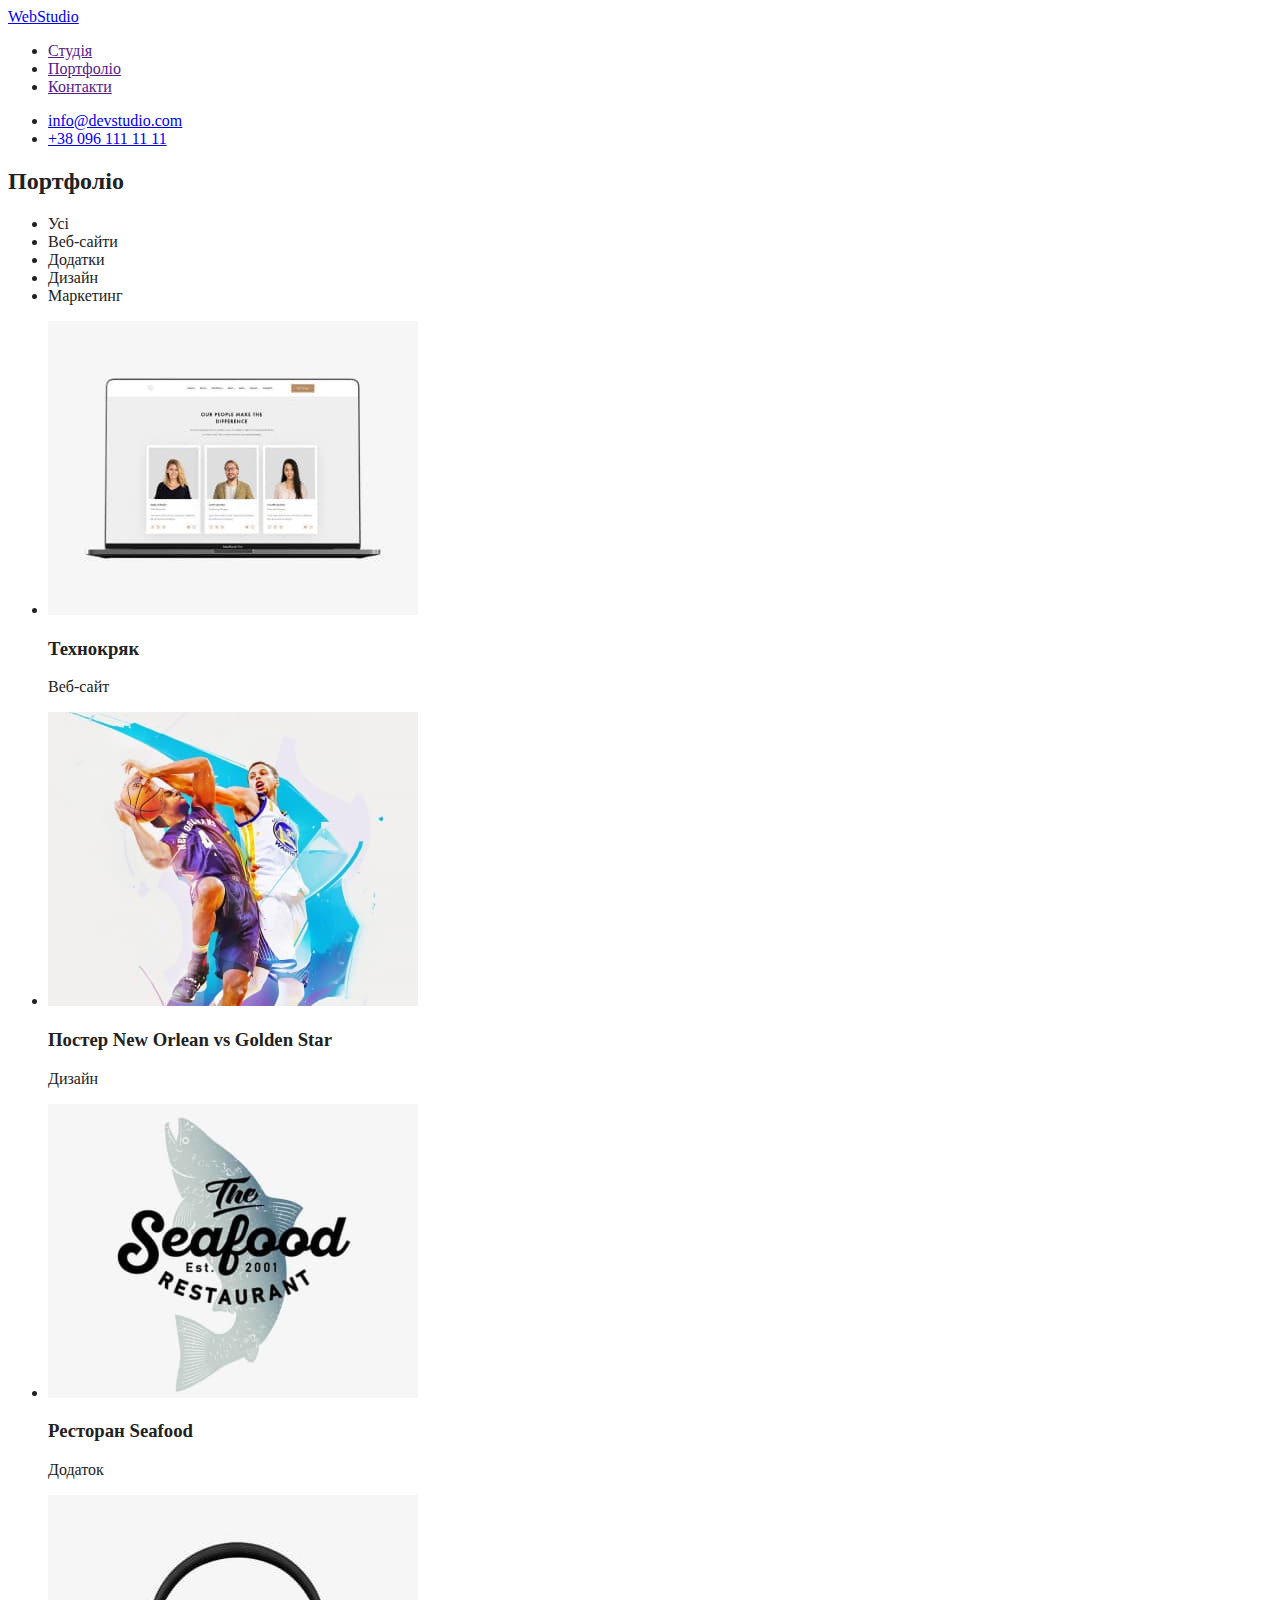
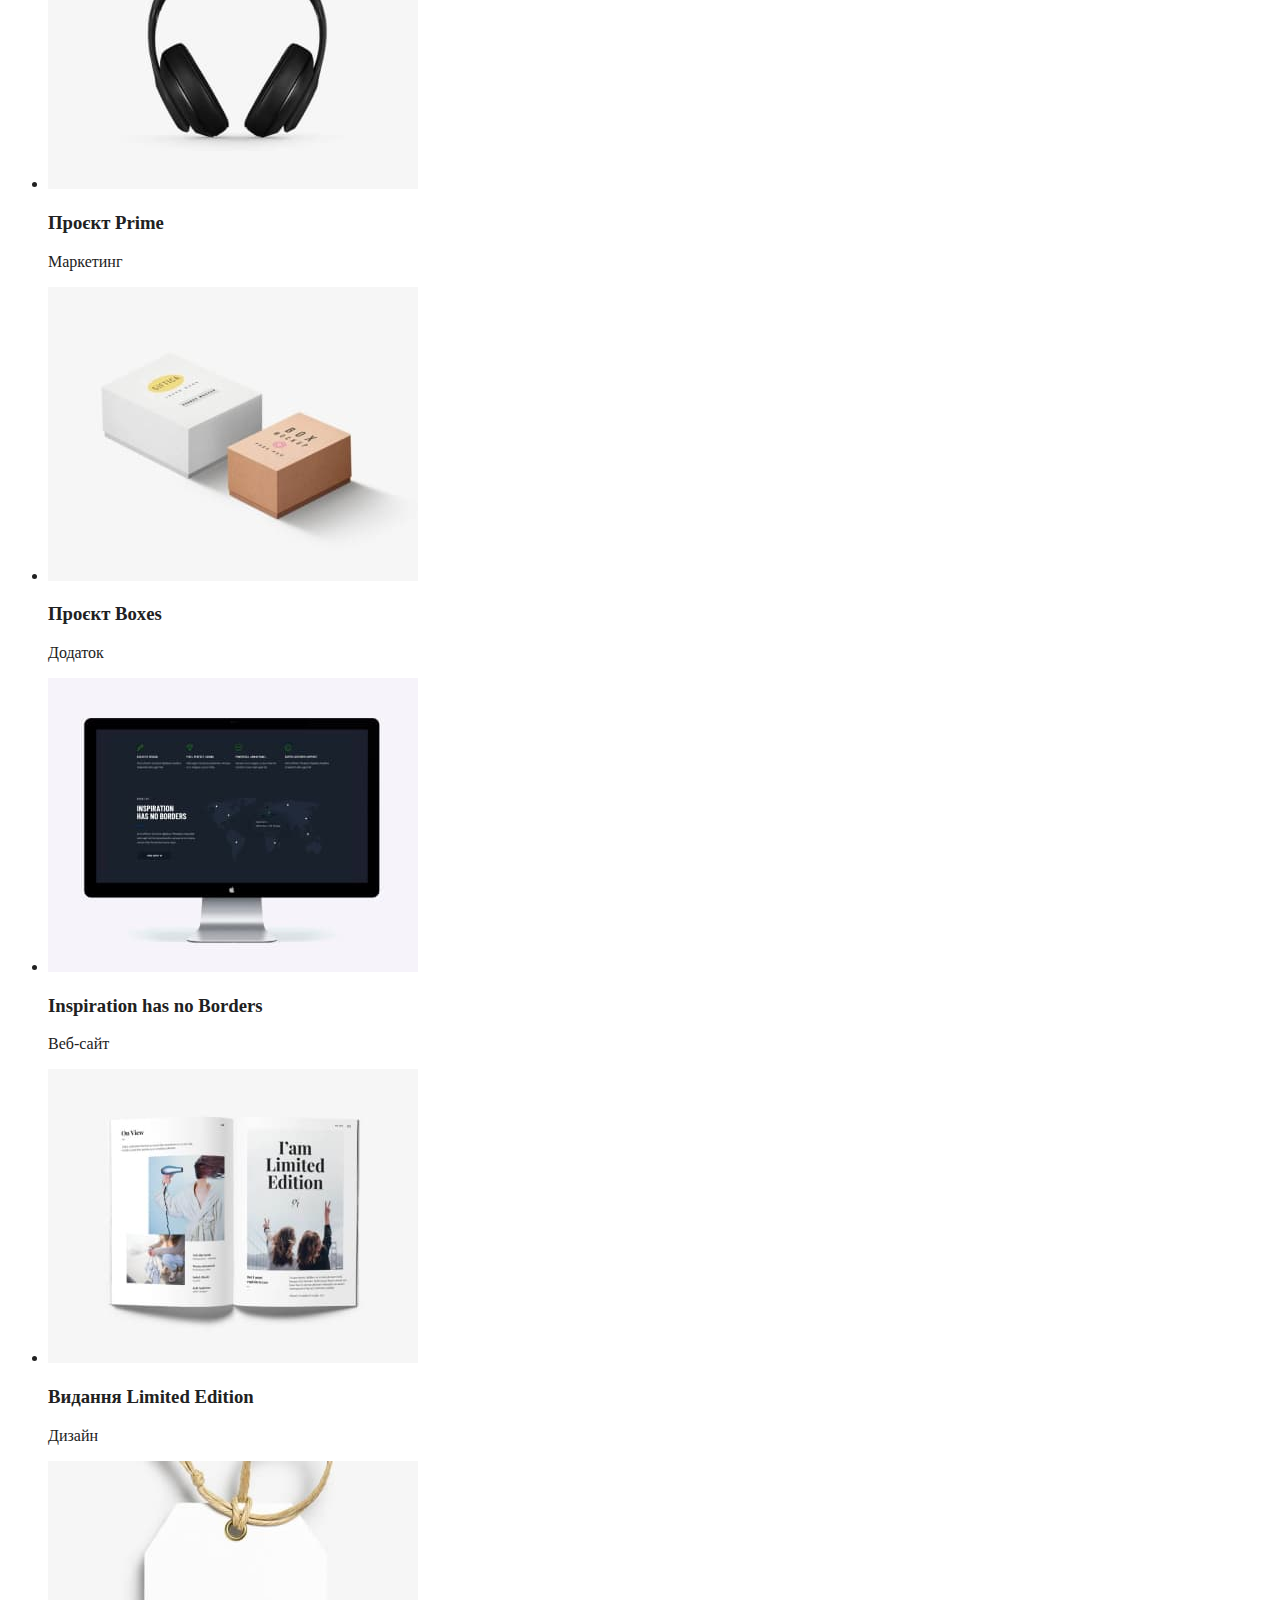
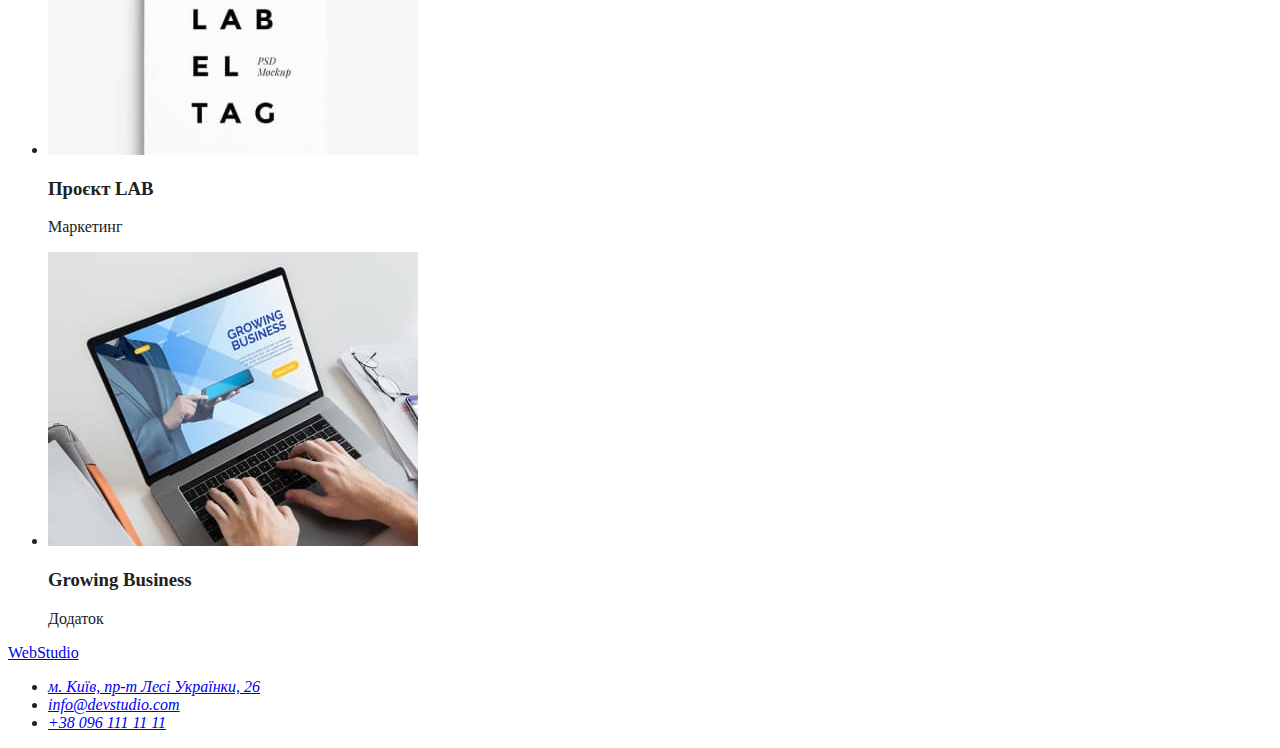
==== portfolio.html @ 835153c6 "page 2" ====
<!DOCTYPE html>
<html lang="uk">
  <head>
    <meta charset="UTF-8" />
    <meta http-equiv="X-UA-Compatible" content="IE=edge" />
    <meta name="viewport" content="width=device-width, initial-scale=1.0" />
    <meta
      name="description"
      content="Ви бачите цю сторінку, значить я добре здала перше ДЗ."
    />
    <title>Web Studio</title>
    <link rel="stylesheet" href="./css/styles.css">
  </head>
  <body class="page">
    <header class="header">
      <nav class="nav">
        <a class="logo" href="./index.html"> WebStudio </a>
        <ul class="list">
          <li class="list-item">
               <a class="link" href="">Студія</a>
          </li>
          <li class="list-item">
               <a class="link" href="">Портфоліо</a>
          </li>
          <li class="list-item">
               <a class="link" href="">Контакти</a>
          </li>
        </ul>
      </nav>

      <ul class="lisp">
        <li class="list-item"><a class="link" href="mailto:info@devstudio.com">info@devstudio.com</a></li>
        <li class="list-item"><a class="link" href="tel:+380961111111">+38 096 111 11 11</a></li>
      </ul>
    </header>

    <main>

      <!-- Портфоліо -->
      <section class="portfolio">

        <h2 class="title">Портфоліо</h2>

        <ul class="list">
          <li class="list-item">
            <butto class="btn" type="button">Усі</butto>
          </li>
          <li class="list-item">
            <butto class="btn" type="button">Веб-сайти</butto>
          </li>
          <li class="list-item">
            <butto class="btn" type="button">Додатки</butto>
          </li>
          <li class="list-item">
            <butto class="btn" type="button">Дизайн</butto>
          </li>
          <li class="list-item">
            <butto class="btn" type="button">Маркетинг</butto>
          </li>
        </ul>
        
        <ul class="list">
          <li class="list-item">
            <img class="img" src="./images/portfolio/tehnokriak.jpg" alt="Технокряк" width="370">
            <h3 class="subtitle">Технокряк</h3>
            <p class="text">Веб-сайт</p>
          </li>
          <li class="list-item">
            <img class="img" src="./images/portfolio/new-orlean.jpg" alt="Постер New Orlean vs Golden Star" width="370">
            <h3 class="subtitle">Постер New Orlean vs Golden Star</h3>
            <p class="text">Дизайн</p>
          </li>
          <li class="list-item">
            <img class="img" src="./images/portfolio/seafood.jpg" alt="Ресторан Seafood" width="370">
            <h3 class="subtitle">Ресторан Seafood</h3>
            <p class="text">Додаток</p>
          </li>
          <li class="list-item">
            <img class="img" src="./images/portfolio/prime.jpg" alt="Проєкт Prime" width="370">
            <h3 class="subtitle">Проєкт Prime</h3>
            <p class="text">Маркетинг</p>
          </li>
          <li class="list-item">
            <img class="img" src="./images/portfolio/boxes.jpg" alt="Проєкт Boxes" width="370">
            <h3 class="subtitle">Проєкт Boxes</h3>
            <p class="text">Додаток</p>
          </li>
          <li class="list-item">
            <img class="img" src="./images/portfolio/inspiration.jpg" alt="Inspiration has no Borders" width="370">
            <h3 class="subtitle">Inspiration has no Borders</h3>
            <p class="text">Веб-сайт</p>
          </li>
          <li class="list-item">
            <img class="img" src="./images/portfolio/limited-edition.jpg" alt="Видання Limited Edition" width="370">
            <h3 class="subtitle">Видання Limited Edition</h3>
            <p class="text">Дизайн</p>
          </li>
          <li class="list-item">
            <img class="img" src="./images/portfolio/lab.jpg" alt="Проєкт LAB" width="370">
            <h3 class="subtitle">Проєкт LAB</h3>
            <p class="text">Маркетинг</p>
          </li>
          <li class="list-item">
            <img class="img" src="./images/portfolio/growing-business.jpg" alt="Growing Business" width="370">
            <h3 class="subtitle">Growing Business</h3>
            <p class="text">Додаток</p>
          </li>
        </ul>
      </section>     
    </main>

    <footer>
      <a href="./index.html"> WebStudio </a>

      <address>
        <ul class="list">
          <li class="lis-item">
            <a href="https://goo.gl/maps/rnJjQzde75K3HHCh7" target="_blanc" rel="noreferrer noopener" >м. Київ, пр-т Лесі Українки, 26</a>
          </li>
          <li class="lis-item">
            <a href="mailto:info@devstudio.com">info@devstudio.com</a>
          </li>
          <li class="lis-item">
            <a href="tel:+380961111111">+38 096 111 11 11</a>
          </li>
        </ul>
      </address>
    </footer>
  </body>
</html>
---- css/styles.css ----
body {
     background-color: #FFFFFF;
     color: #212121;
}

/* колір основниго тексту -color: #212121*/
/* колір вторинного тексту - color: #757575; */
/* текст hero - color: #FFFFFF; */
/* маркери - color: #2196F3; */
/* основний колір сторінки -  background: #FFFFFF*/
/* другий колір сторінки - background: #2F303A;*/
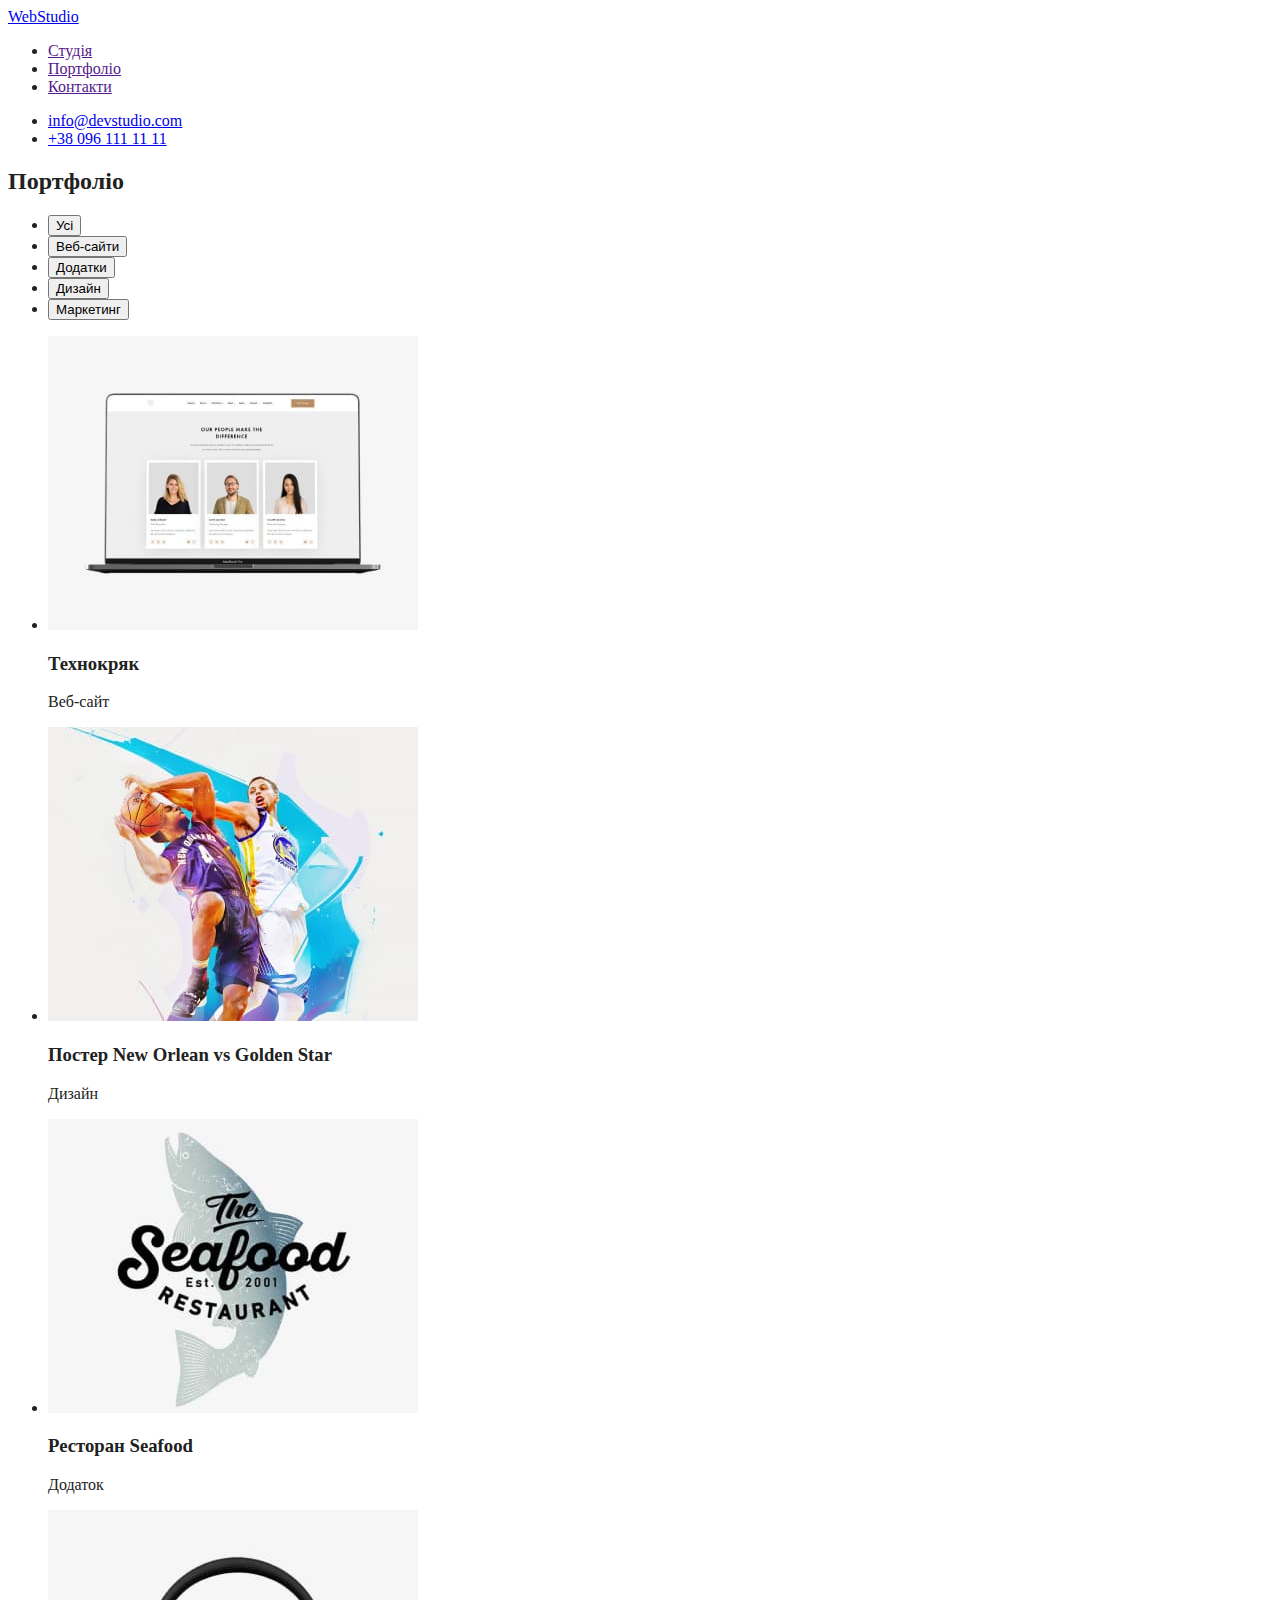
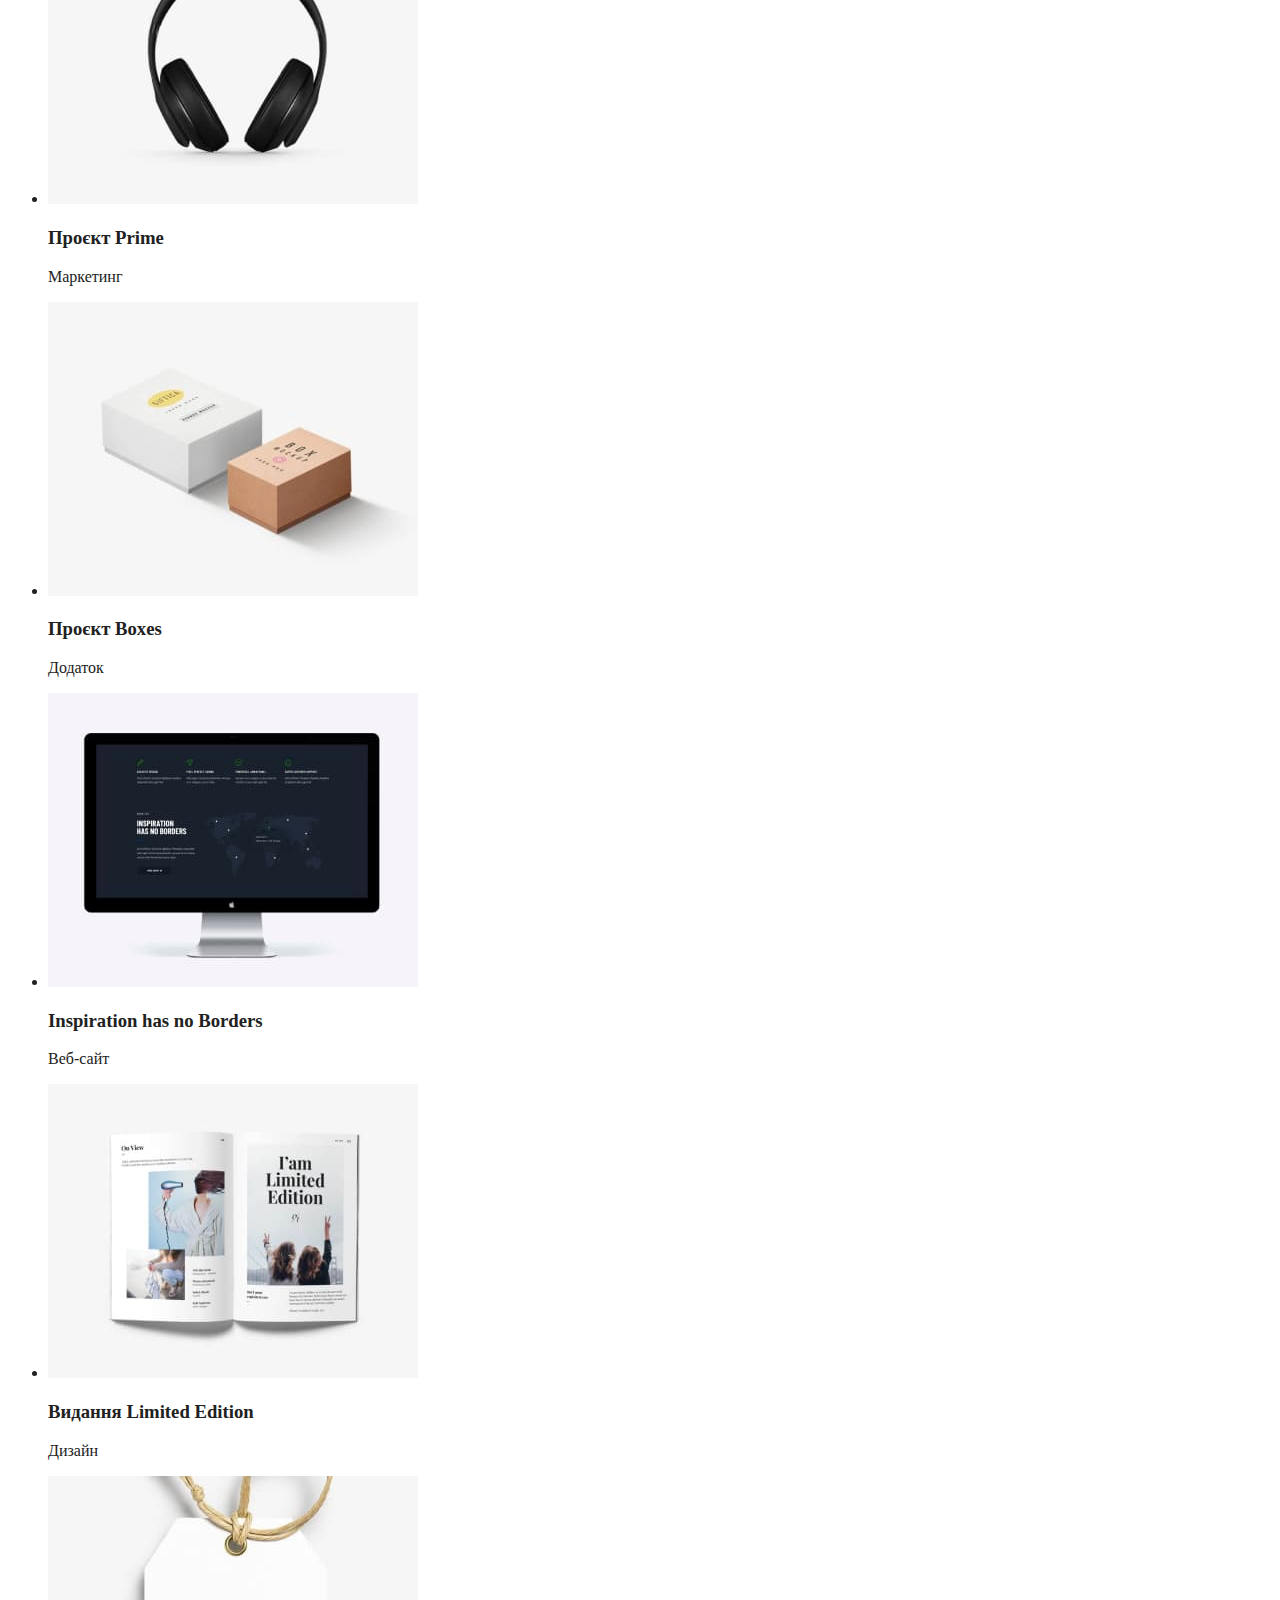
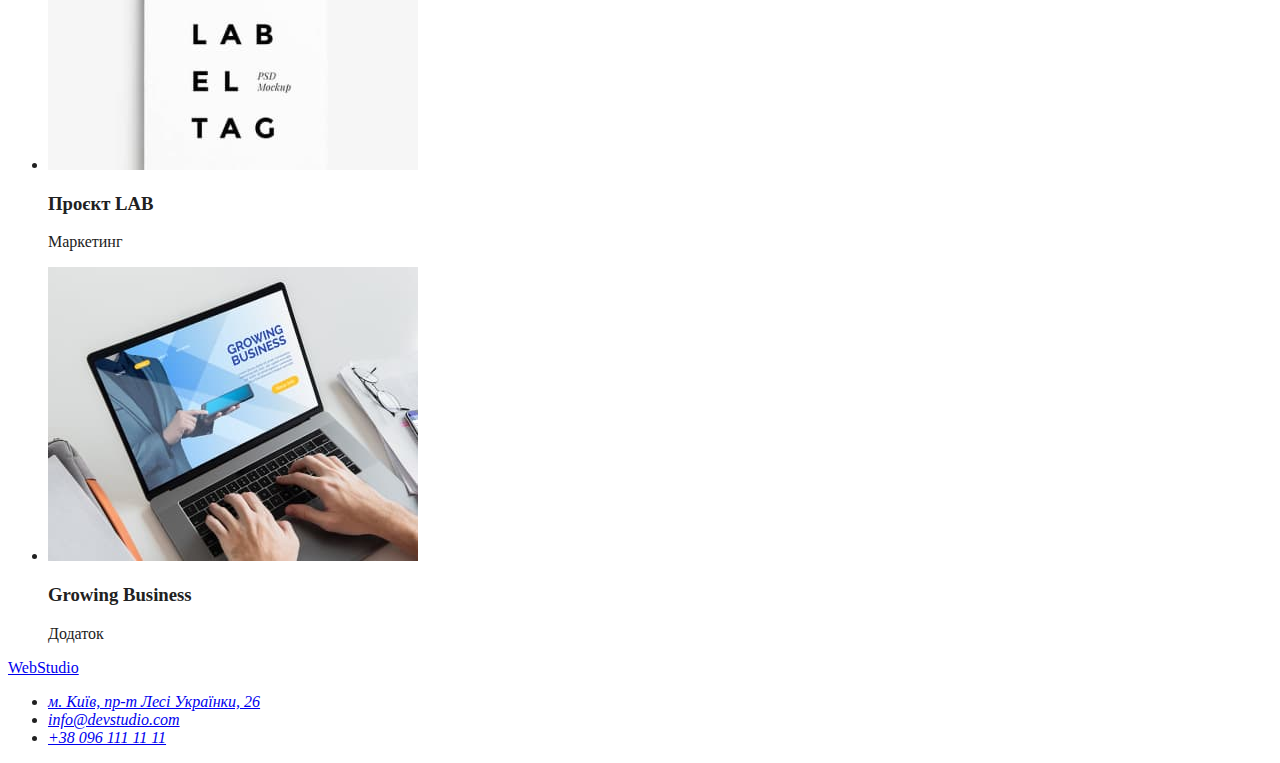
==== commit e6175e7d: "page 2" ====
--- a/portfolio.html
+++ b/portfolio.html
@@ -43,22 +43,22 @@
 
         <ul class="list">
           <li class="list-item">
-            <butto class="btn" type="button">Усі</butto>
+            <button class="btn" type="button">Усі</button>
           </li>
           <li class="list-item">
-            <butto class="btn" type="button">Веб-сайти</butto>
+            <button class="btn" type="button">Веб-сайти</button>
           </li>
           <li class="list-item">
-            <butto class="btn" type="button">Додатки</butto>
+            <button class="btn" type="button">Додатки</button>
           </li>
           <li class="list-item">
-            <butto class="btn" type="button">Дизайн</butto>
+            <button class="btn" type="button">Дизайн</button>
           </li>
           <li class="list-item">
-            <butto class="btn" type="button">Маркетинг</butto>
+            <button class="btn" type="button">Маркетинг</button>
           </li>
         </ul>
-        
+
         <ul class="list">
           <li class="list-item">
             <img class="img" src="./images/portfolio/tehnokriak.jpg" alt="Технокряк" width="370">
@@ -115,7 +115,7 @@
       <address>
         <ul class="list">
           <li class="lis-item">
-            <a href="https://goo.gl/maps/rnJjQzde75K3HHCh7" target="_blanc" rel="noreferrer noopener" >м. Київ, пр-т Лесі Українки, 26</a>
+            <a href="https://goo.gl/maps/rnJjQzde75K3HHCh7" target="blanc" rel="noreferrer noopener" >м. Київ, пр-т Лесі Українки, 26</a>
           </li>
           <li class="lis-item">
             <a href="mailto:info@devstudio.com">info@devstudio.com</a>
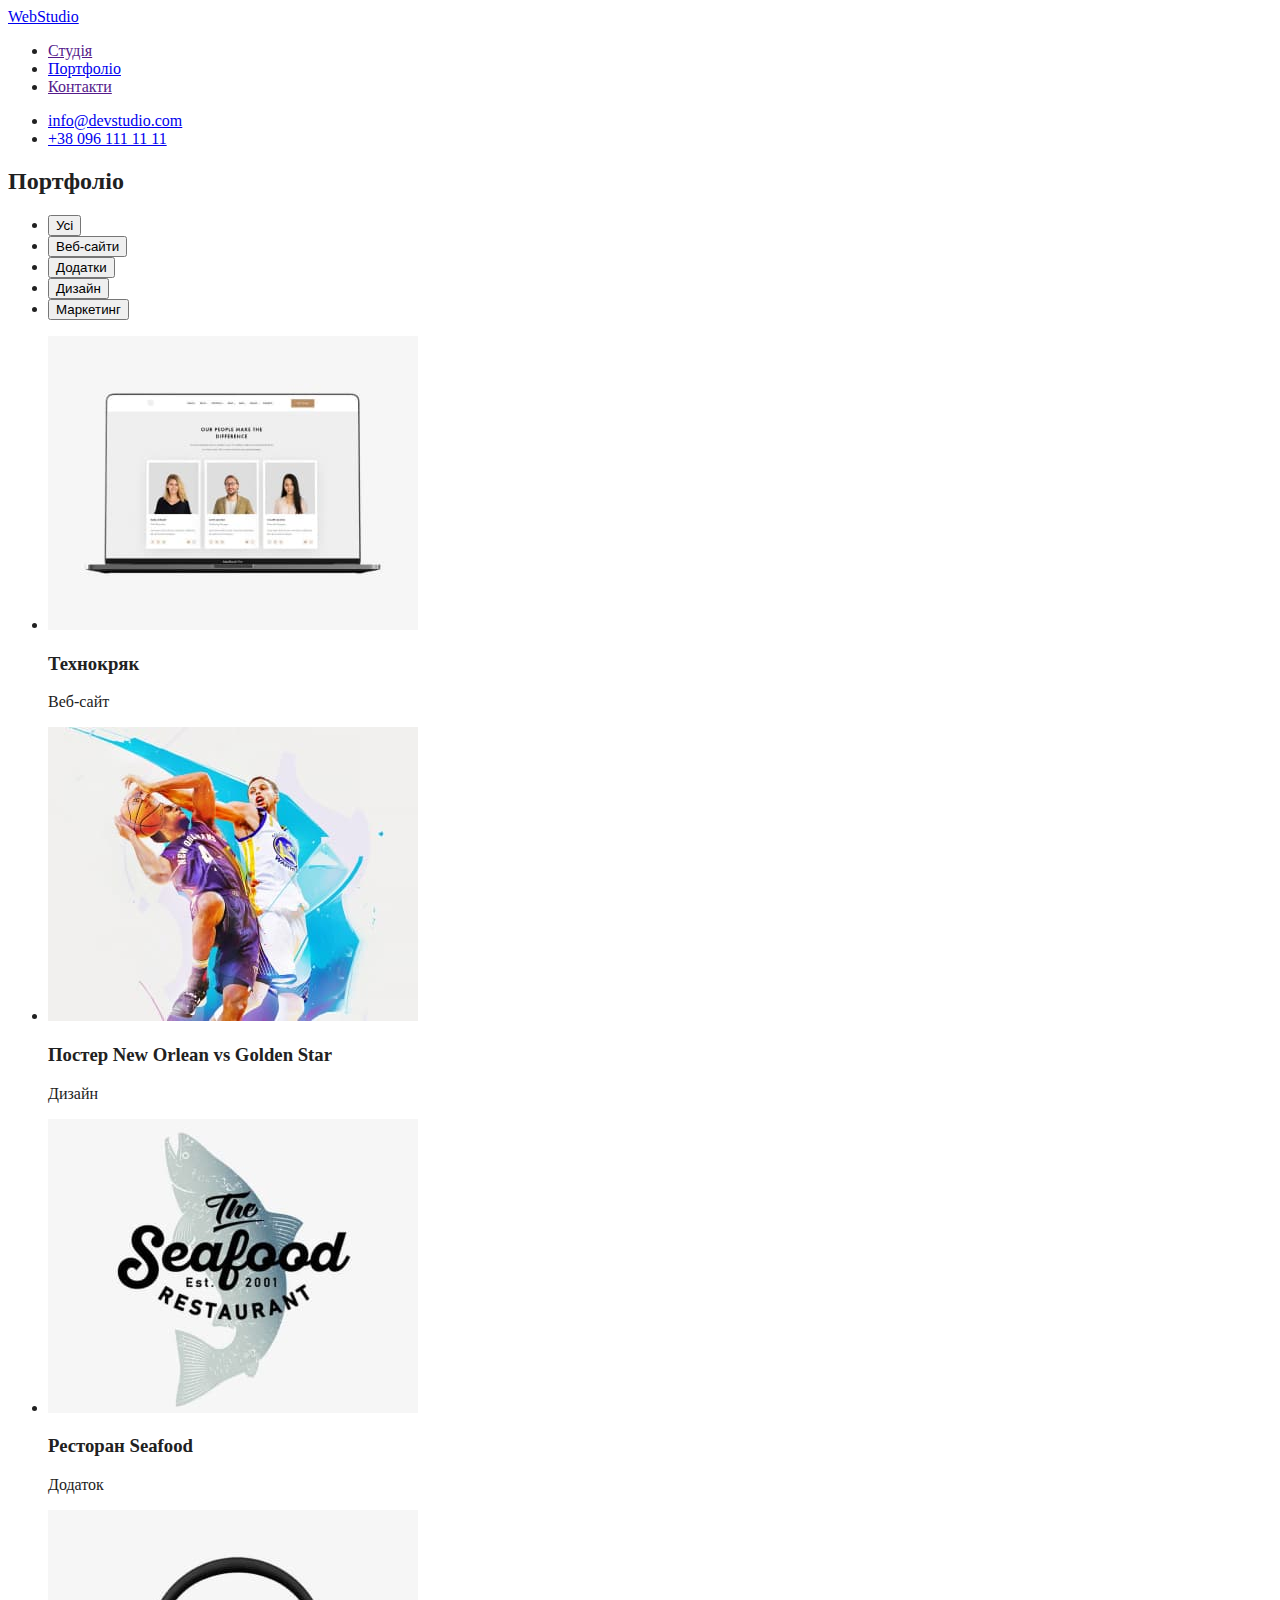
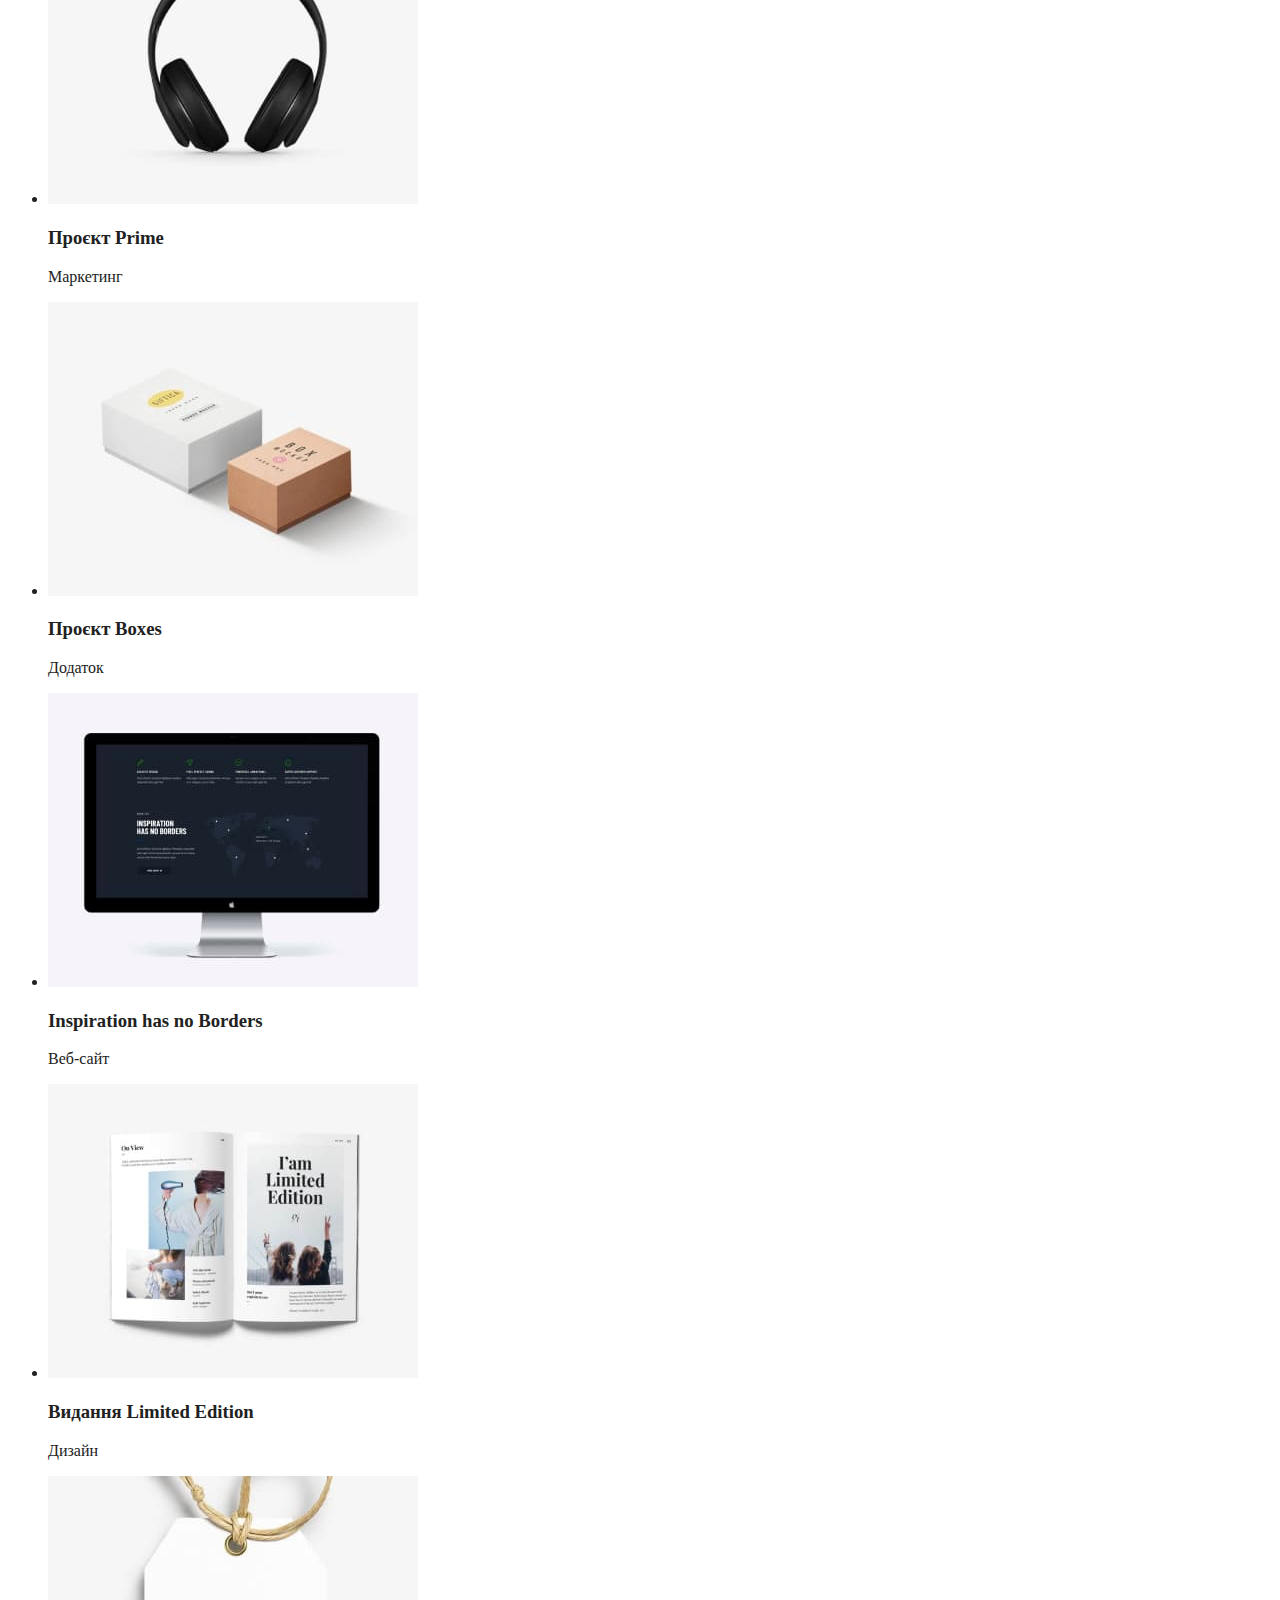
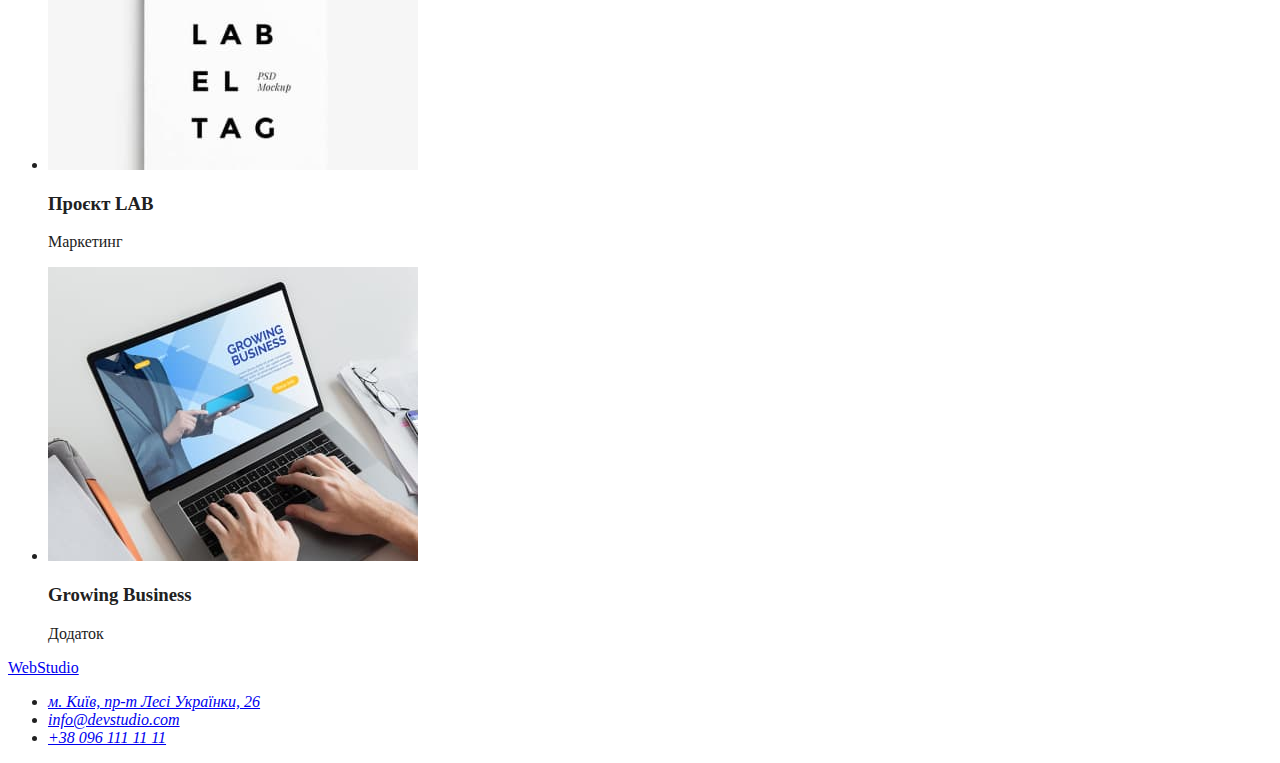
==== commit 4a5bf117: "link" ====
--- a/portfolio.html
+++ b/portfolio.html
@@ -20,7 +20,7 @@
                <a class="link" href="">Студія</a>
           </li>
           <li class="list-item">
-               <a class="link" href="">Портфоліо</a>
+               <a class="link" href="./portfolio.html">Портфоліо</a>
           </li>
           <li class="list-item">
                <a class="link" href="">Контакти</a>
@@ -37,7 +37,7 @@
     <main>
 
       <!-- Портфоліо -->
-      <section class="portfolio">
+      <section class="section">
 
         <h2 class="title">Портфоліо</h2>
 
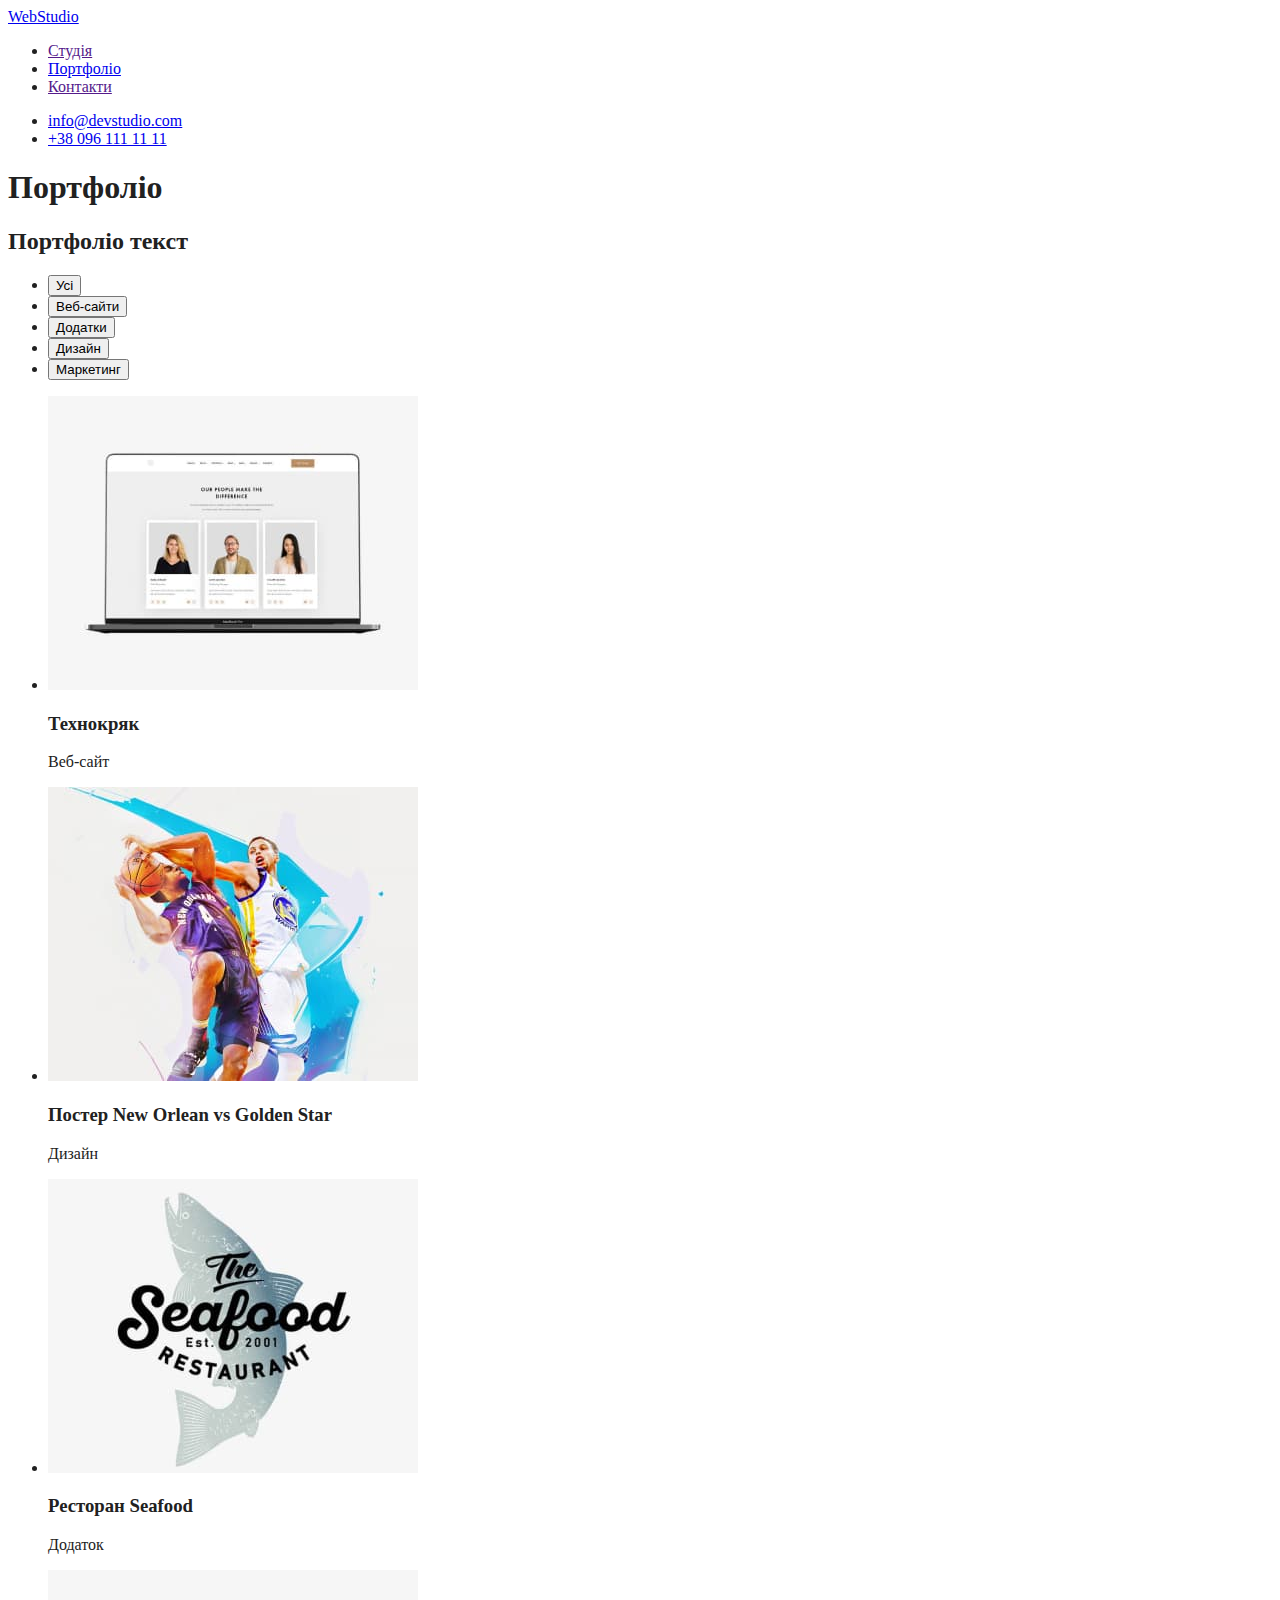
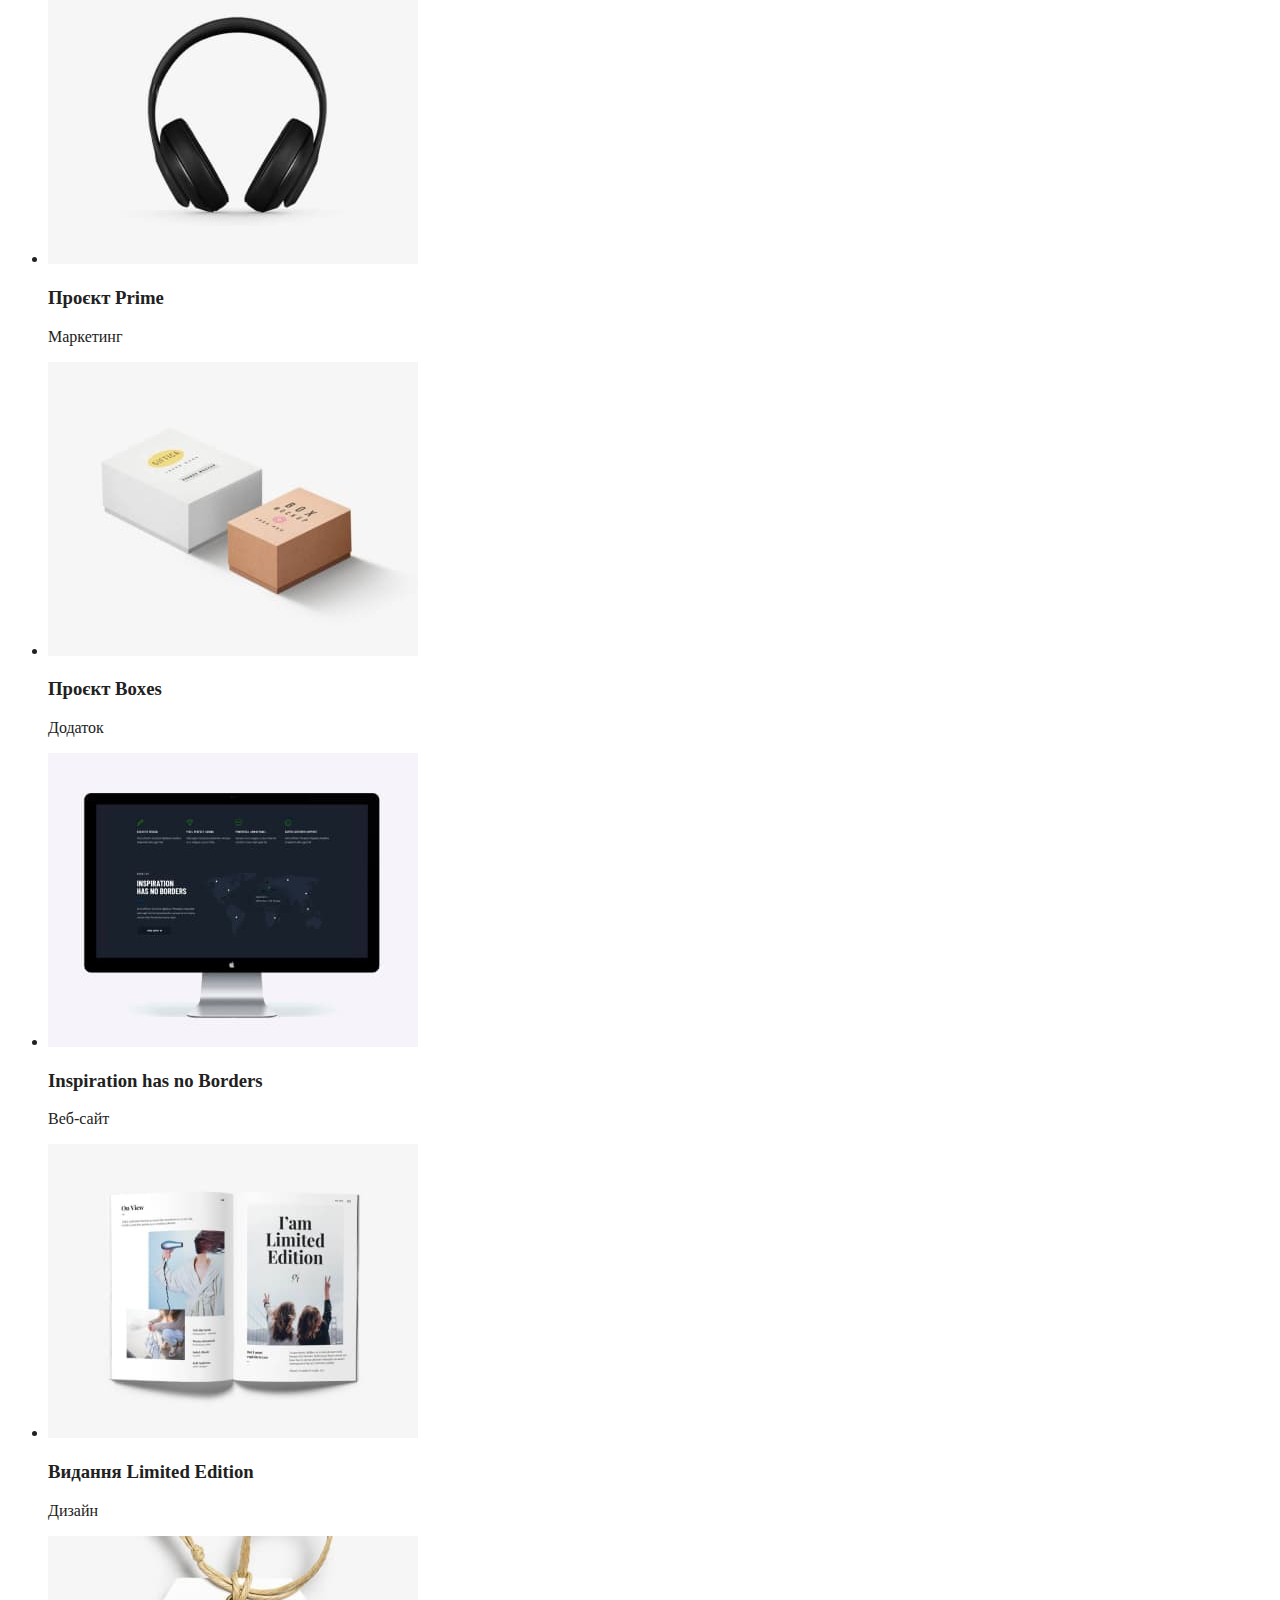
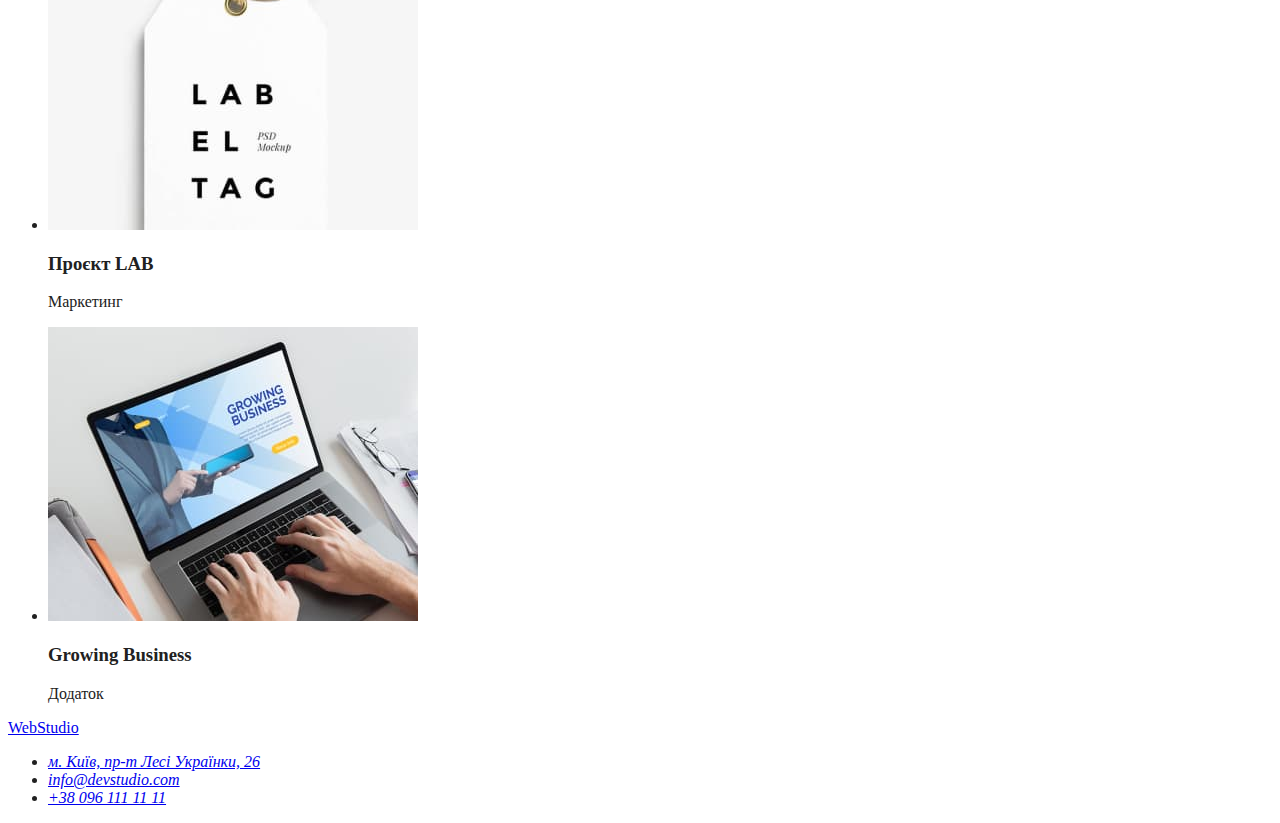
==== commit 40881bfe: "link" ====
--- a/portfolio.html
+++ b/portfolio.html
@@ -36,10 +36,13 @@
 
     <main>
 
+      <h1>Портфоліо</h1>
+
       <!-- Портфоліо -->
+     
       <section class="section">
 
-        <h2 class="title">Портфоліо</h2>
+        <h2 class="title">Портфоліо текст</h2>
 
         <ul class="list">
           <li class="list-item">
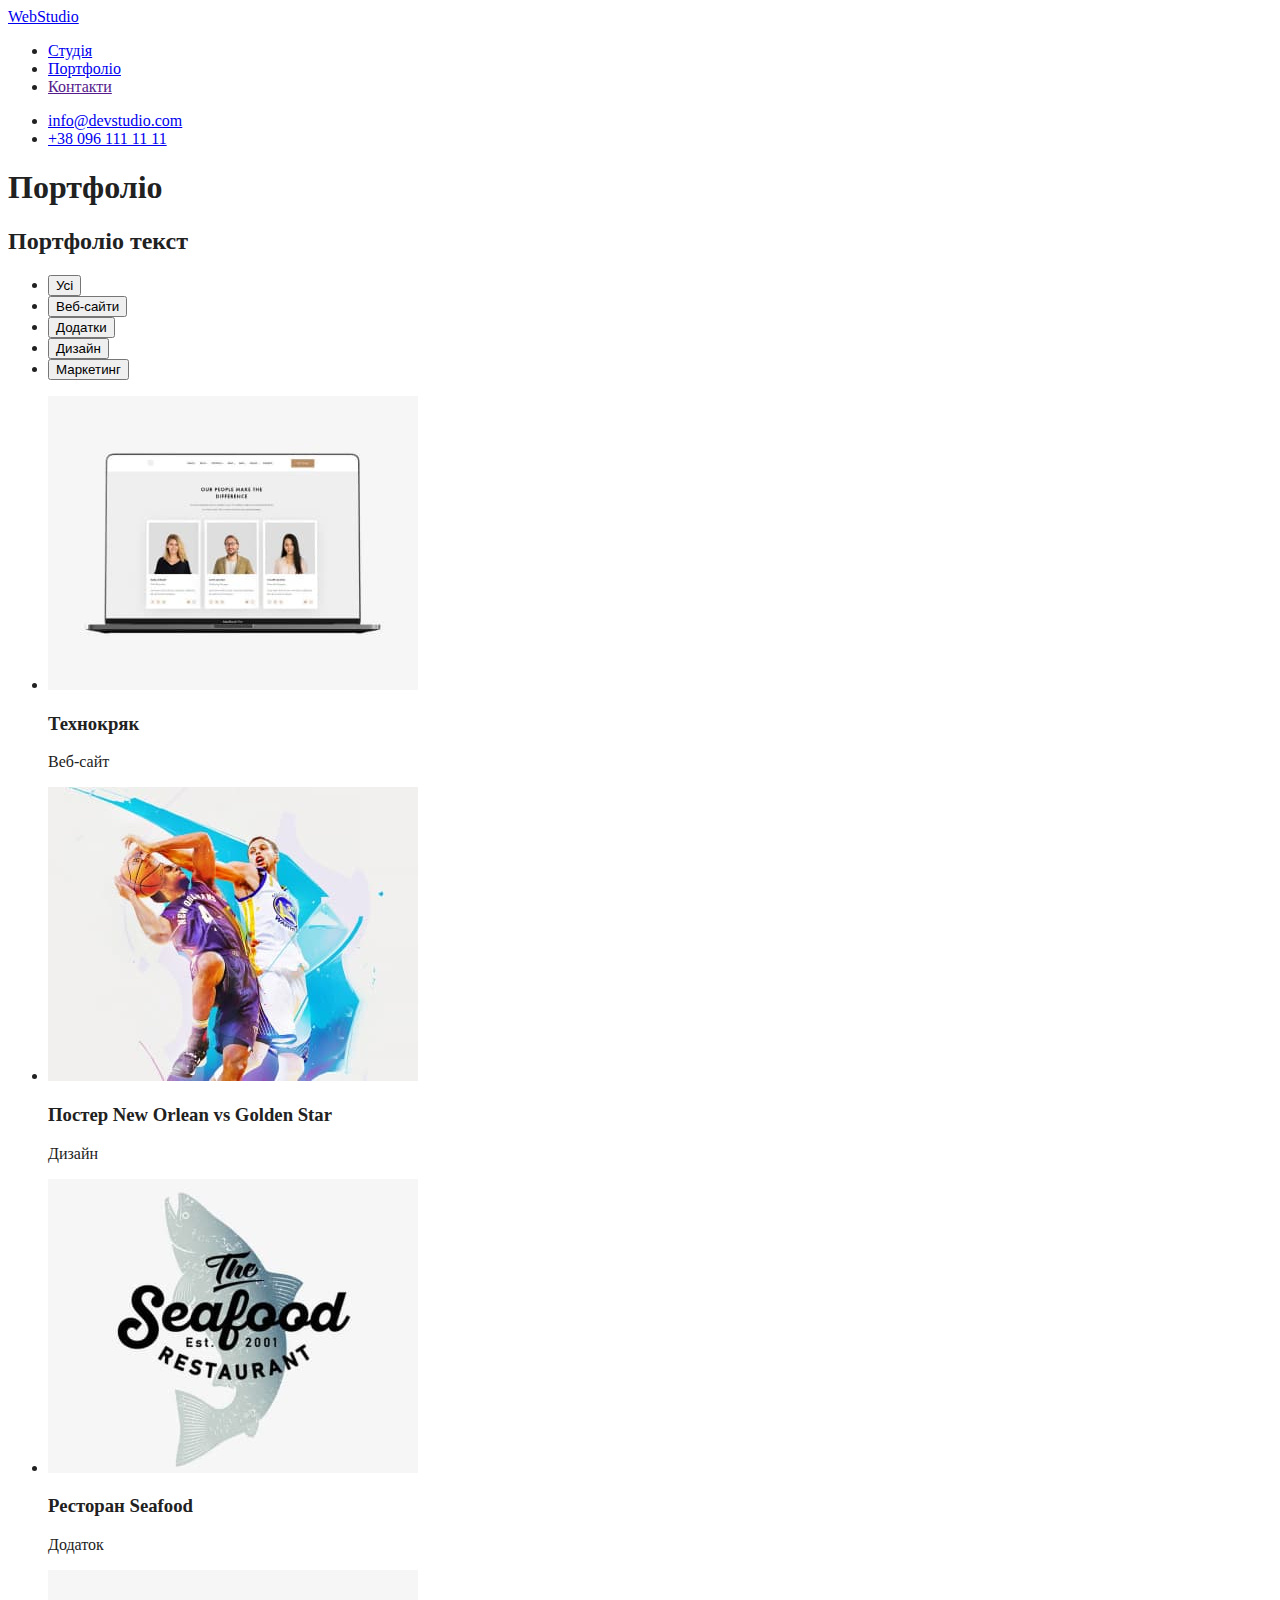
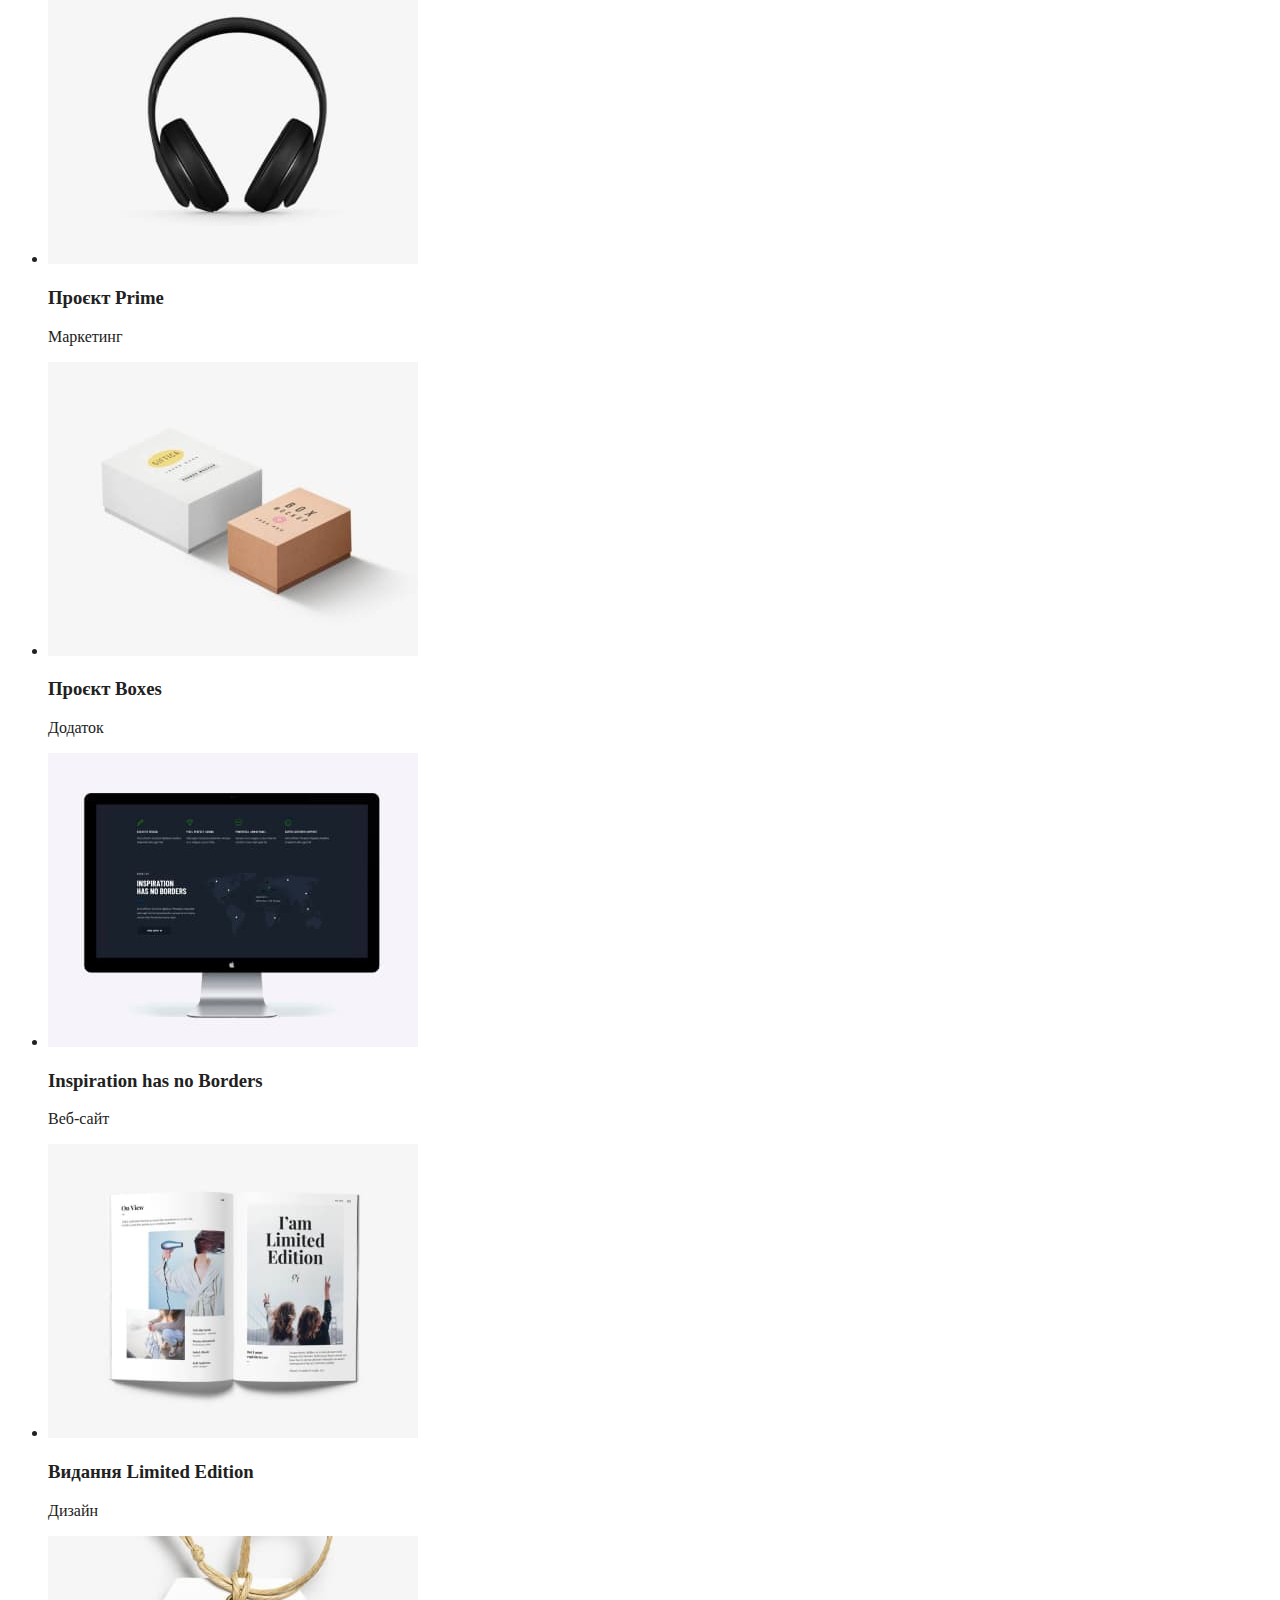
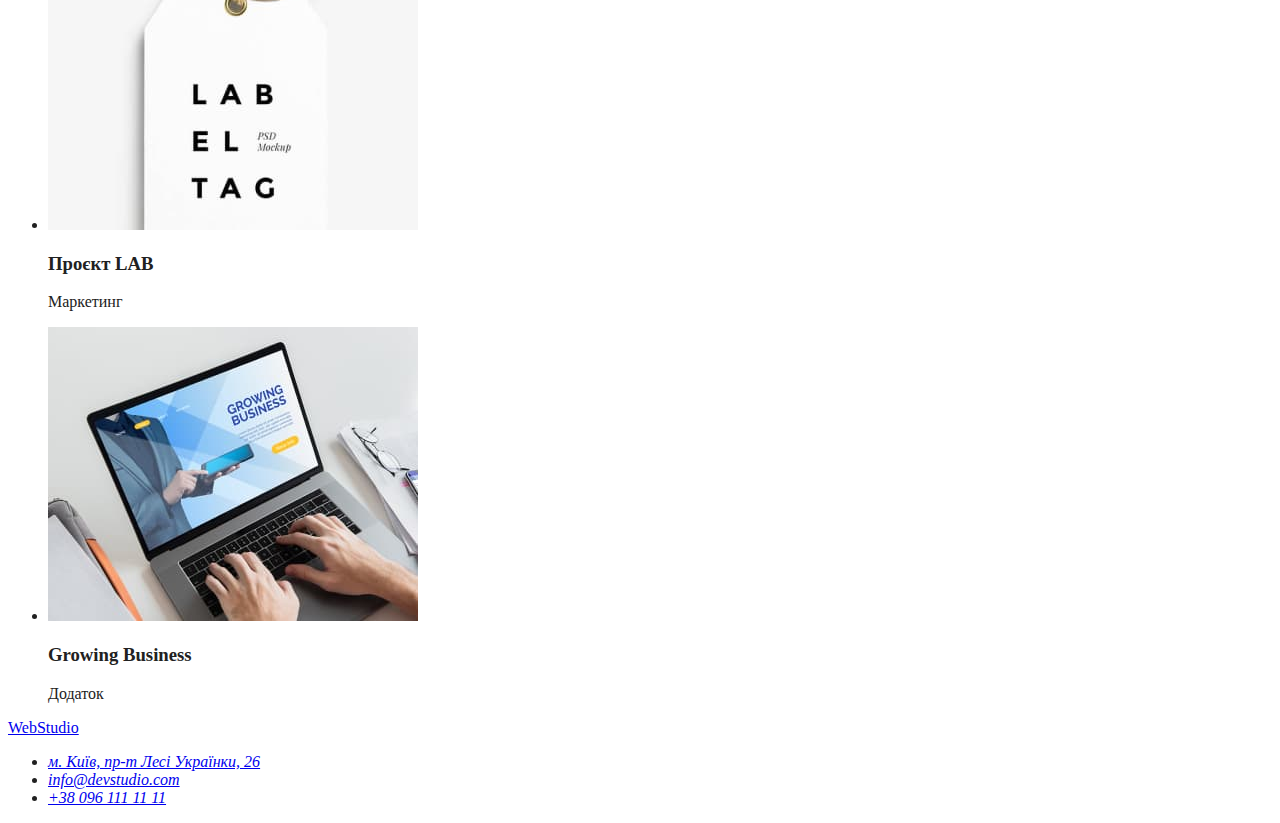
==== commit 3288fe44: "link" ====
--- a/portfolio.html
+++ b/portfolio.html
@@ -17,7 +17,7 @@
         <a class="logo" href="./index.html"> WebStudio </a>
         <ul class="list">
           <li class="list-item">
-               <a class="link" href="">Студія</a>
+               <a class="link" href="./index.html">Студія</a>
           </li>
           <li class="list-item">
                <a class="link" href="./portfolio.html">Портфоліо</a>
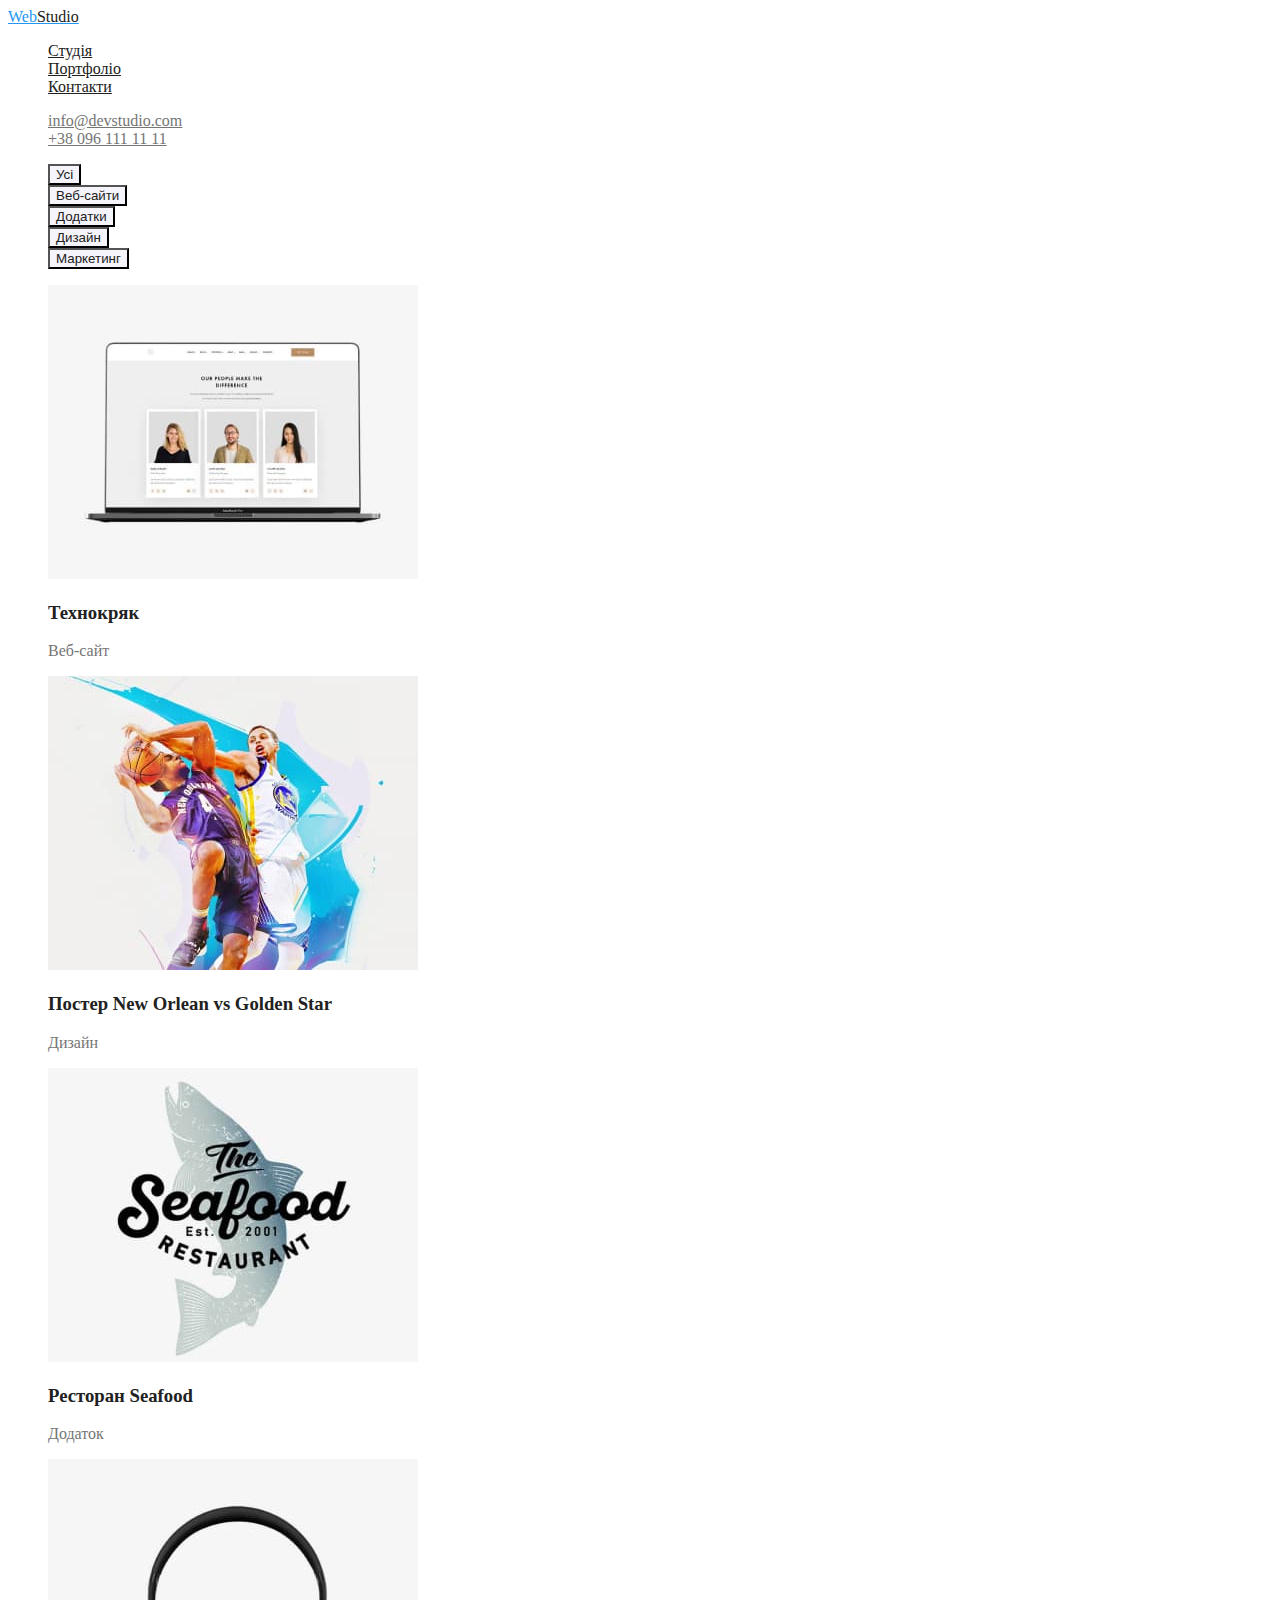
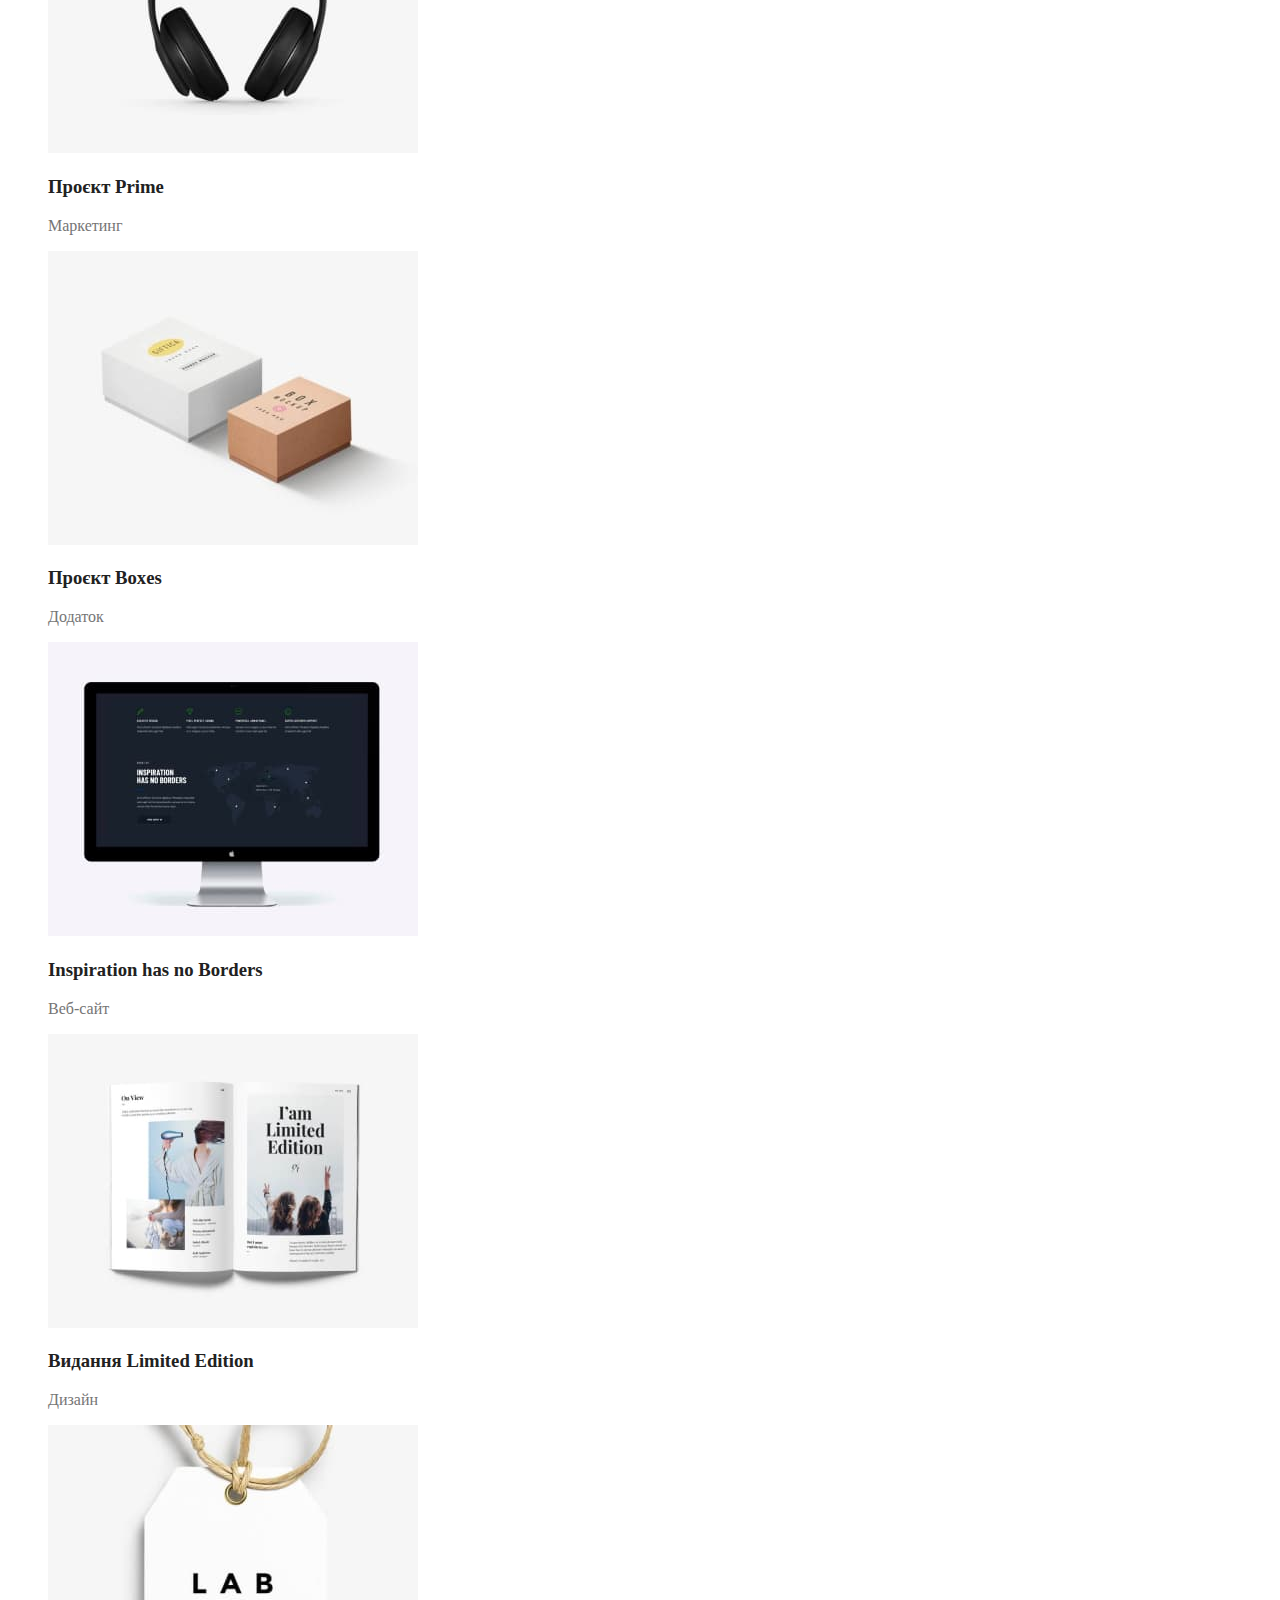
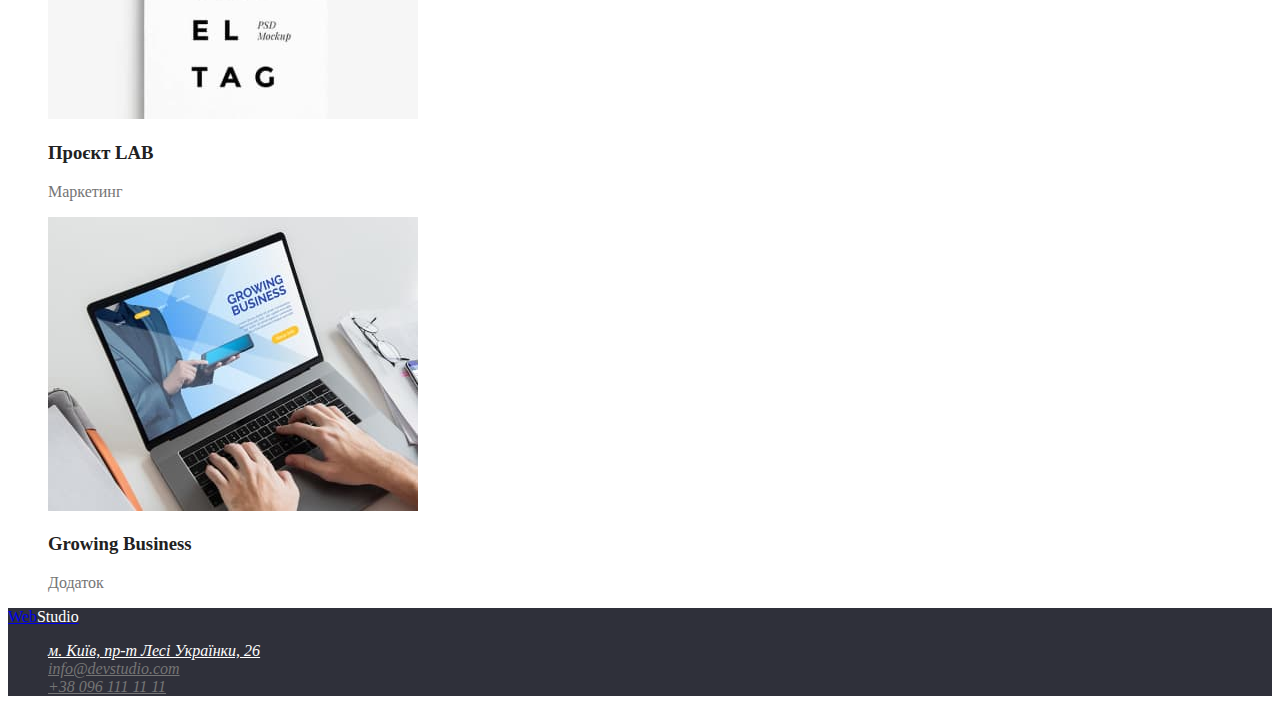
==== commit 08579deb: "Color" ====
--- a/portfolio.html
+++ b/portfolio.html
@@ -14,120 +14,120 @@
   <body class="page">
     <header class="header">
       <nav class="nav">
-        <a class="logo" href="./index.html"> WebStudio </a>
-        <ul class="list">
-          <li class="list-item">
-               <a class="link" href="./index.html">Студія</a>
+        <a class="logo" href="./index.html"> Web<span class="logo-stud">Studio</span></a>
+        <ul class="nav-list">
+          <li class="nav-list-item">
+               <a class="nav-link" href="./index.html">Студія</a>
           </li>
-          <li class="list-item">
-               <a class="link" href="./portfolio.html">Портфоліо</a>
+          <li class="nav-list-item">
+               <a class="nav-link" href="./portfolio.html">Портфоліо</a>
           </li>
-          <li class="list-item">
-               <a class="link" href="">Контакти</a>
+          <li class="nav-list-item">
+               <a class="nav-link" href="">Контакти</a>
           </li>
         </ul>
       </nav>
 
-      <ul class="lisp">
-        <li class="list-item"><a class="link" href="mailto:info@devstudio.com">info@devstudio.com</a></li>
-        <li class="list-item"><a class="link" href="tel:+380961111111">+38 096 111 11 11</a></li>
+      <ul class="header-lisp">
+        <li class="header-list-item"><a class="header-link" href="mailto:info@devstudio.com">info@devstudio.com</a></li>
+        <li class="header-list-item"><a class="header-link" href="tel:+380961111111">+38 096 111 11 11</a></li>
       </ul>
     </header>
 
     <main>
 
-      <h1>Портфоліо</h1>
+      <h1 class="visually-hidden">Портфоліо</h1>
 
       <!-- Портфоліо -->
      
-      <section class="section">
+      <section class="portfolio">
 
-        <h2 class="title">Портфоліо текст</h2>
+        <h2 class="visually-hidden">Портфоліо текст</h2>
 
-        <ul class="list">
-          <li class="list-item">
-            <button class="btn" type="button">Усі</button>
+        <ul class="portfolio-list">
+          <li class="portfolio-list-item">
+            <button class="portfolio-btn" type="button">Усі</button>
           </li>
-          <li class="list-item">
-            <button class="btn" type="button">Веб-сайти</button>
+          <li class="portfolio-list-item">
+            <button class="portfolio-btn" type="button">Веб-сайти</button>
           </li>
-          <li class="list-item">
-            <button class="btn" type="button">Додатки</button>
+          <li class="portfolio-list-item">
+            <button class="portfolio-btn" type="button">Додатки</button>
           </li>
-          <li class="list-item">
-            <button class="btn" type="button">Дизайн</button>
+          <li class="portfolio-list-item">
+            <button class="portfolio-btn" type="button">Дизайн</button>
           </li>
-          <li class="list-item">
-            <button class="btn" type="button">Маркетинг</button>
+          <li class="portfolio-list-item">
+            <button class="portfolio-btn" type="button">Маркетинг</button>
           </li>
         </ul>
 
-        <ul class="list">
-          <li class="list-item">
-            <img class="img" src="./images/portfolio/tehnokriak.jpg" alt="Технокряк" width="370">
-            <h3 class="subtitle">Технокряк</h3>
-            <p class="text">Веб-сайт</p>
+        <ul class="port-list">
+          <li class="port-list-item">
+            <img class="port-img" src="./images/portfolio/tehnokriak.jpg" alt="Технокряк" width="370">
+            <h3 class="port-subtitle">Технокряк</h3>
+            <p class="port-text">Веб-сайт</p>
           </li>
-          <li class="list-item">
-            <img class="img" src="./images/portfolio/new-orlean.jpg" alt="Постер New Orlean vs Golden Star" width="370">
-            <h3 class="subtitle">Постер New Orlean vs Golden Star</h3>
-            <p class="text">Дизайн</p>
+          <li class="port-list-item">
+            <img class="port-img" src="./images/portfolio/new-orlean.jpg" alt="Постер New Orlean vs Golden Star" width="370">
+            <h3 class="port-subtitle">Постер New Orlean vs Golden Star</h3>
+            <p class="port-text">Дизайн</p>
           </li>
-          <li class="list-item">
-            <img class="img" src="./images/portfolio/seafood.jpg" alt="Ресторан Seafood" width="370">
-            <h3 class="subtitle">Ресторан Seafood</h3>
-            <p class="text">Додаток</p>
+          <li class="port-list-item">
+            <img class="port-img" src="./images/portfolio/seafood.jpg" alt="Ресторан Seafood" width="370">
+            <h3 class="port-subtitle">Ресторан Seafood</h3>
+            <p class="port-text">Додаток</p>
           </li>
-          <li class="list-item">
-            <img class="img" src="./images/portfolio/prime.jpg" alt="Проєкт Prime" width="370">
-            <h3 class="subtitle">Проєкт Prime</h3>
-            <p class="text">Маркетинг</p>
+          <li class="port-list-item">
+            <img class="port-img" src="./images/portfolio/prime.jpg" alt="Проєкт Prime" width="370">
+            <h3 class="port-subtitle">Проєкт Prime</h3>
+            <p class="port-text">Маркетинг</p>
           </li>
-          <li class="list-item">
-            <img class="img" src="./images/portfolio/boxes.jpg" alt="Проєкт Boxes" width="370">
-            <h3 class="subtitle">Проєкт Boxes</h3>
-            <p class="text">Додаток</p>
+          <li class="port-list-item">
+            <img class="port-img" src="./images/portfolio/boxes.jpg" alt="Проєкт Boxes" width="370">
+            <h3 class="port-subtitle">Проєкт Boxes</h3>
+            <p class="port-text">Додаток</p>
           </li>
-          <li class="list-item">
-            <img class="img" src="./images/portfolio/inspiration.jpg" alt="Inspiration has no Borders" width="370">
-            <h3 class="subtitle">Inspiration has no Borders</h3>
-            <p class="text">Веб-сайт</p>
+          <li class="port-list-item">
+            <img class="port-img" src="./images/portfolio/inspiration.jpg" alt="Inspiration has no Borders" width="370">
+            <h3 class="port-subtitle">Inspiration has no Borders</h3>
+            <p class="port-text">Веб-сайт</p>
           </li>
-          <li class="list-item">
-            <img class="img" src="./images/portfolio/limited-edition.jpg" alt="Видання Limited Edition" width="370">
-            <h3 class="subtitle">Видання Limited Edition</h3>
-            <p class="text">Дизайн</p>
+          <li class="port-list-item">
+            <img class="port-img" src="./images/portfolio/limited-edition.jpg" alt="Видання Limited Edition" width="370">
+            <h3 class="port-subtitle">Видання Limited Edition</h3>
+            <p class="port-text">Дизайн</p>
           </li>
-          <li class="list-item">
-            <img class="img" src="./images/portfolio/lab.jpg" alt="Проєкт LAB" width="370">
-            <h3 class="subtitle">Проєкт LAB</h3>
-            <p class="text">Маркетинг</p>
+          <li class="port-list-item">
+            <img class="port-img" src="./images/portfolio/lab.jpg" alt="Проєкт LAB" width="370">
+            <h3 class="port-subtitle">Проєкт LAB</h3>
+            <p class="port-text">Маркетинг</p>
           </li>
-          <li class="list-item">
-            <img class="img" src="./images/portfolio/growing-business.jpg" alt="Growing Business" width="370">
-            <h3 class="subtitle">Growing Business</h3>
-            <p class="text">Додаток</p>
+          <li class="port-list-item">
+            <img class="port-img" src="./images/portfolio/growing-business.jpg" alt="Growing Business" width="370">
+            <h3 class="port-subtitle">Growing Business</h3>
+            <p class="port-text">Додаток</p>
           </li>
         </ul>
       </section>     
     </main>
 
-    <footer>
-      <a href="./index.html"> WebStudio </a>
+    <footer class="footer">
+      <a class="footer-logo" href="./index.html"> Web<span class="foolder-logo-stud">Studio</span></a>
 
-      <address>
-        <ul class="list">
-          <li class="lis-item">
-            <a href="https://goo.gl/maps/rnJjQzde75K3HHCh7" target="blanc" rel="noreferrer noopener" >м. Київ, пр-т Лесі Українки, 26</a>
+      <address class="address">
+        <ul class="footer-list">
+          <li class="footer-lis-item">
+            <a class="footer-address" href="https://goo.gl/maps/rnJjQzde75K3HHCh7" target="blanc" rel="noreferrer noopener" >м. Київ, пр-т Лесі Українки, 26</a>
           </li>
-          <li class="lis-item">
-            <a href="mailto:info@devstudio.com">info@devstudio.com</a>
+          <li class="footer-lis-item">
+            <a class="footer-link" href="mailto:info@devstudio.com">info@devstudio.com</a>
           </li>
-          <li class="lis-item">
-            <a href="tel:+380961111111">+38 096 111 11 11</a>
+          <li class="footer-lis-item">
+            <a class="footer-link" href="tel:+380961111111">+38 096 111 11 11</a>
           </li>
         </ul>
       </address>
     </footer>
   </body>
-</html>
+</html>--- a/css/styles.css
+++ b/css/styles.css
@@ -1,11 +1,189 @@
-body {
-     background-color: #FFFFFF;
-     color: #212121;
+/* колір основниго тексту -color: #757575;*/
+/* колір вторинного тексту - color: #212121;*/
+/* текст hero - color: #FFFFFF; */
+/* маркери та кнопка в HERO - color: #2196F3; */
+/* основний колір сторінки -  background: #FFFFFF*/
+/* другий колір сторінки - background: #2F303A;*/
+/* колір кнопок та НашаКоманда #F5F4FA;*/
+
+:root {
+     --primary-text-color: #757575;
+     --title-text-color: #212121;
+     --accent-color: #2196F3;
+     --primary-bg-color: #FFFFFF;
+     --hero-footer-bg-color: #2F303A;
+     --button-ourteam-bg-color: #F5F4FA;
 }
 
-/* колір основниго тексту -color: #212121*/
-/* колір вторинного тексту - color: #757575; */
-/* текст hero - color: #FFFFFF; */
-/* маркери - color: #2196F3; */
-/* основний колір сторінки -  background: #FFFFFF*/
-/* другий колір сторінки - background: #2F303A;*/+body {
+     background-color: var(--primary-bg-color);
+     color: var(--primary-text-color);
+}
+h2,
+h3 {
+     color: var(--title-text-color);
+}
+/* видалила властивості за замовчуванням */
+ul {
+     list-style: none;
+}
+
+/* Шапка */
+.header {
+}
+.nav {
+}
+.logo {
+     color: var(--accent-color);
+}
+.logo-stud {
+    color: var(--title-text-color); 
+}
+.nav-list {
+}
+.nav-list-item {
+}
+.nav-link {
+     color: var(--title-text-color);
+}
+.nav-link-active {
+     color: var(--accent-color);
+
+}
+.header-lisp {
+     
+}
+.header-list-item {
+}
+.header-link {
+     color: none;
+     color: var(--primary-text-color);
+}
+.header-link:hover,
+.header-link:focus
+{
+     color: var(--accent-color);
+}
+.main {
+}
+/* <!-- Hero section --> */
+.hero {
+     background-color: var(--hero-footer-bg-color);
+}
+.hero-main-title {
+     color: var(--primary-bg-color);
+}
+.hero-btn {
+     color: var(--primary-bg-color);
+     background-color: var(--accent-color);
+}
+/*  <!-- Особливості --> */
+.trait {
+}
+.visually-hidden {
+  position: absolute;
+  width: 1px;
+  height: 1px;
+  margin: -1px;
+  border: 0;
+  padding: 0;
+  
+  white-space: nowrap;
+  clip-path: inset(100%);
+  clip: rect(0 0 0 0);
+  overflow: hidden;
+}
+.trait-list {
+}
+.trait-list-item {
+}
+.trait-subtitle {
+}
+.trait-text {
+}
+.trait-lis-item {
+}
+/* <!-- Чим ми займаємося --> */
+.produce {
+}
+.produce-title {
+}
+.produce-list {
+}
+.produce-lis-item {
+}
+.produce-img {
+}
+/* <!-- Наша команда --> */
+.team {
+     background-color: var(--button-ourteam-bg-color);
+}
+.team-title {
+}
+.team-list {
+}
+.team-lis-item {
+}
+.team-img {
+}
+.team-subtitle {
+}
+.team-text {
+}
+
+/* Footer */
+.footer {
+     background-color: var(--hero-footer-bg-color);
+}
+.foolder-logo {
+     color: none;
+     color: #2196F3;
+}
+.foolder-logo-stud {
+    color: var(--primary-bg-color); 
+}
+.address {
+}
+.footer-list {
+}
+.footer-lis-item {
+}
+.footer-address {
+     color: none;
+     color: var(--primary-bg-color);
+}
+.footer-link {
+     color: none;
+     color: var(--primary-text-color);
+}
+
+/* Сторінка портфоліо */
+.portfolio-hide {
+}
+.portfolio {
+}
+.portfolio-title {
+}
+.portfolio-list {
+}
+.portfolio-list-item {
+}
+.portfolio-btn {
+     color: var(--title-text-color);
+     background-color: var(--button-ourteam-bg-color);
+}
+.portfolio-btn:hover,
+.portfolio-btn:focus {
+     color: var(--primary-bg-color);
+     background-color: var(--accent-color);
+}
+.port-list {
+}
+.port-list-item {
+}
+.port-img {
+}
+.port-subtitle {
+}
+.port-text {
+}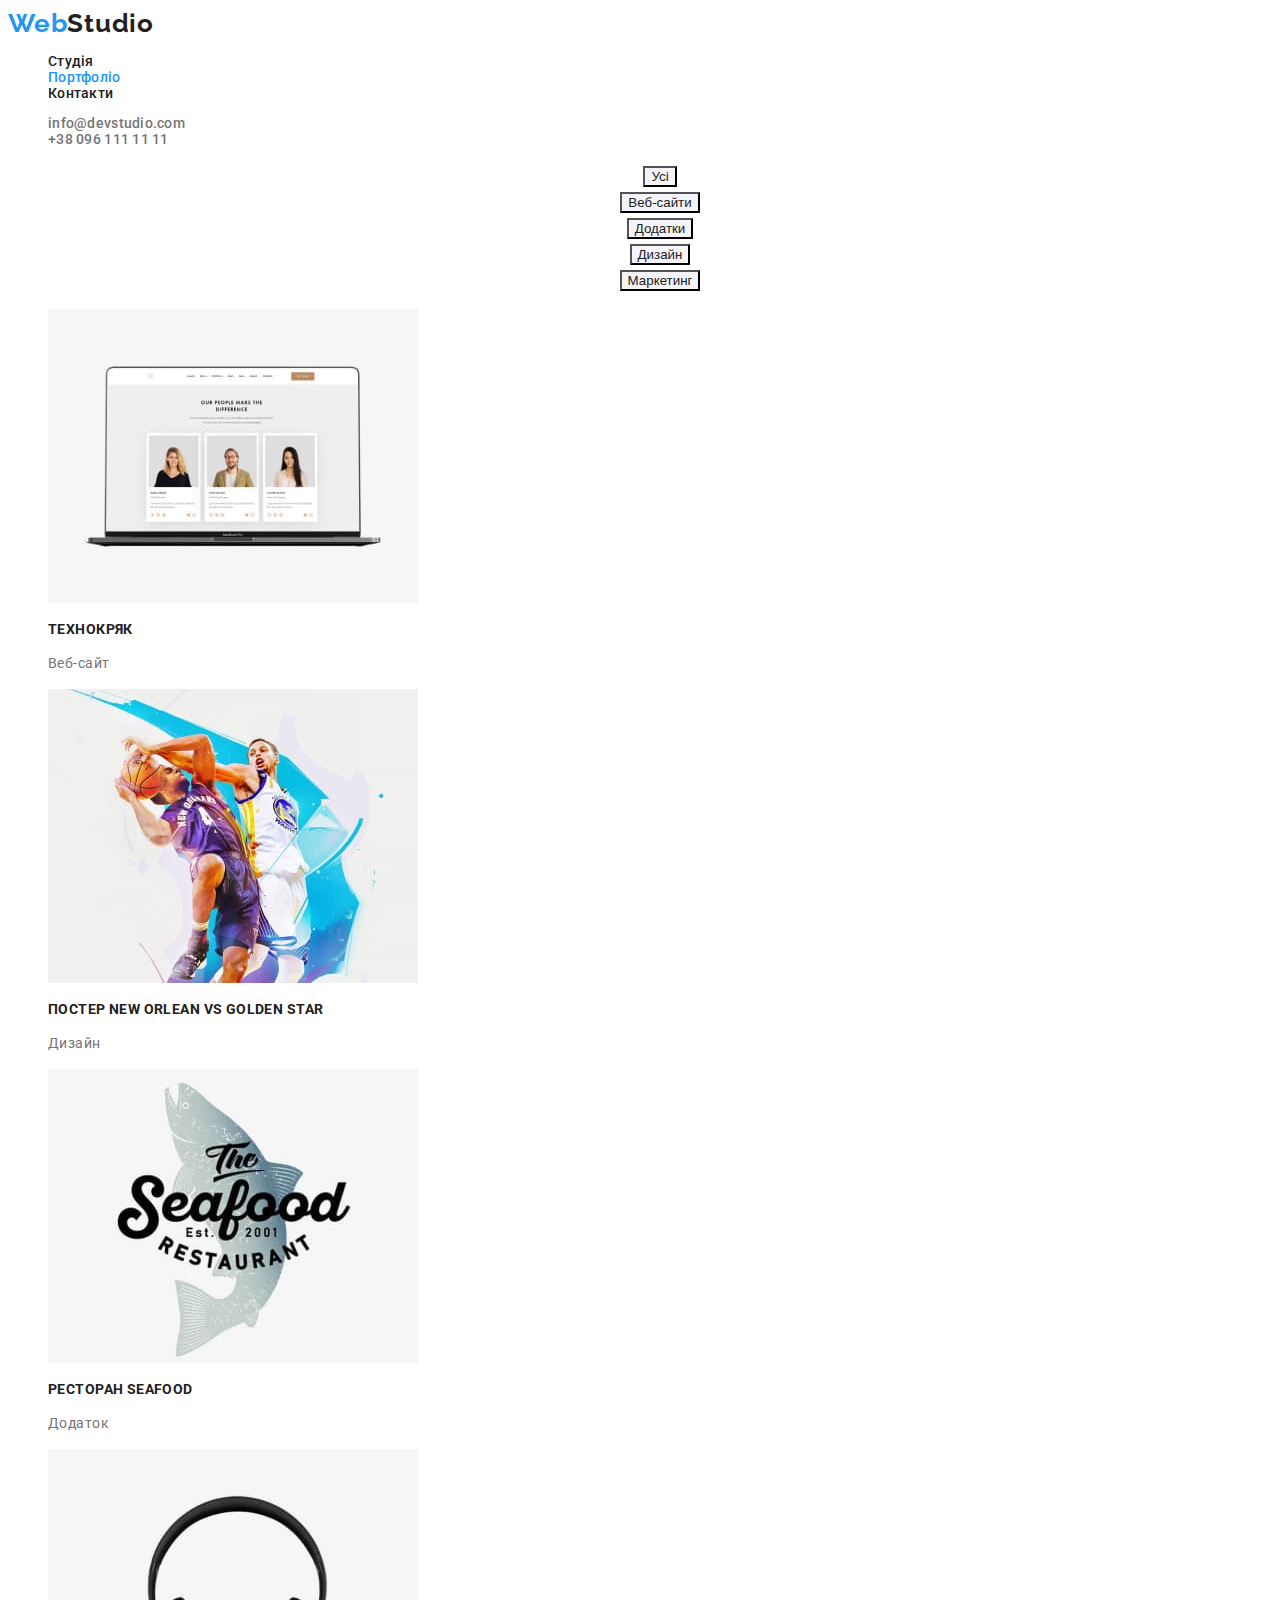
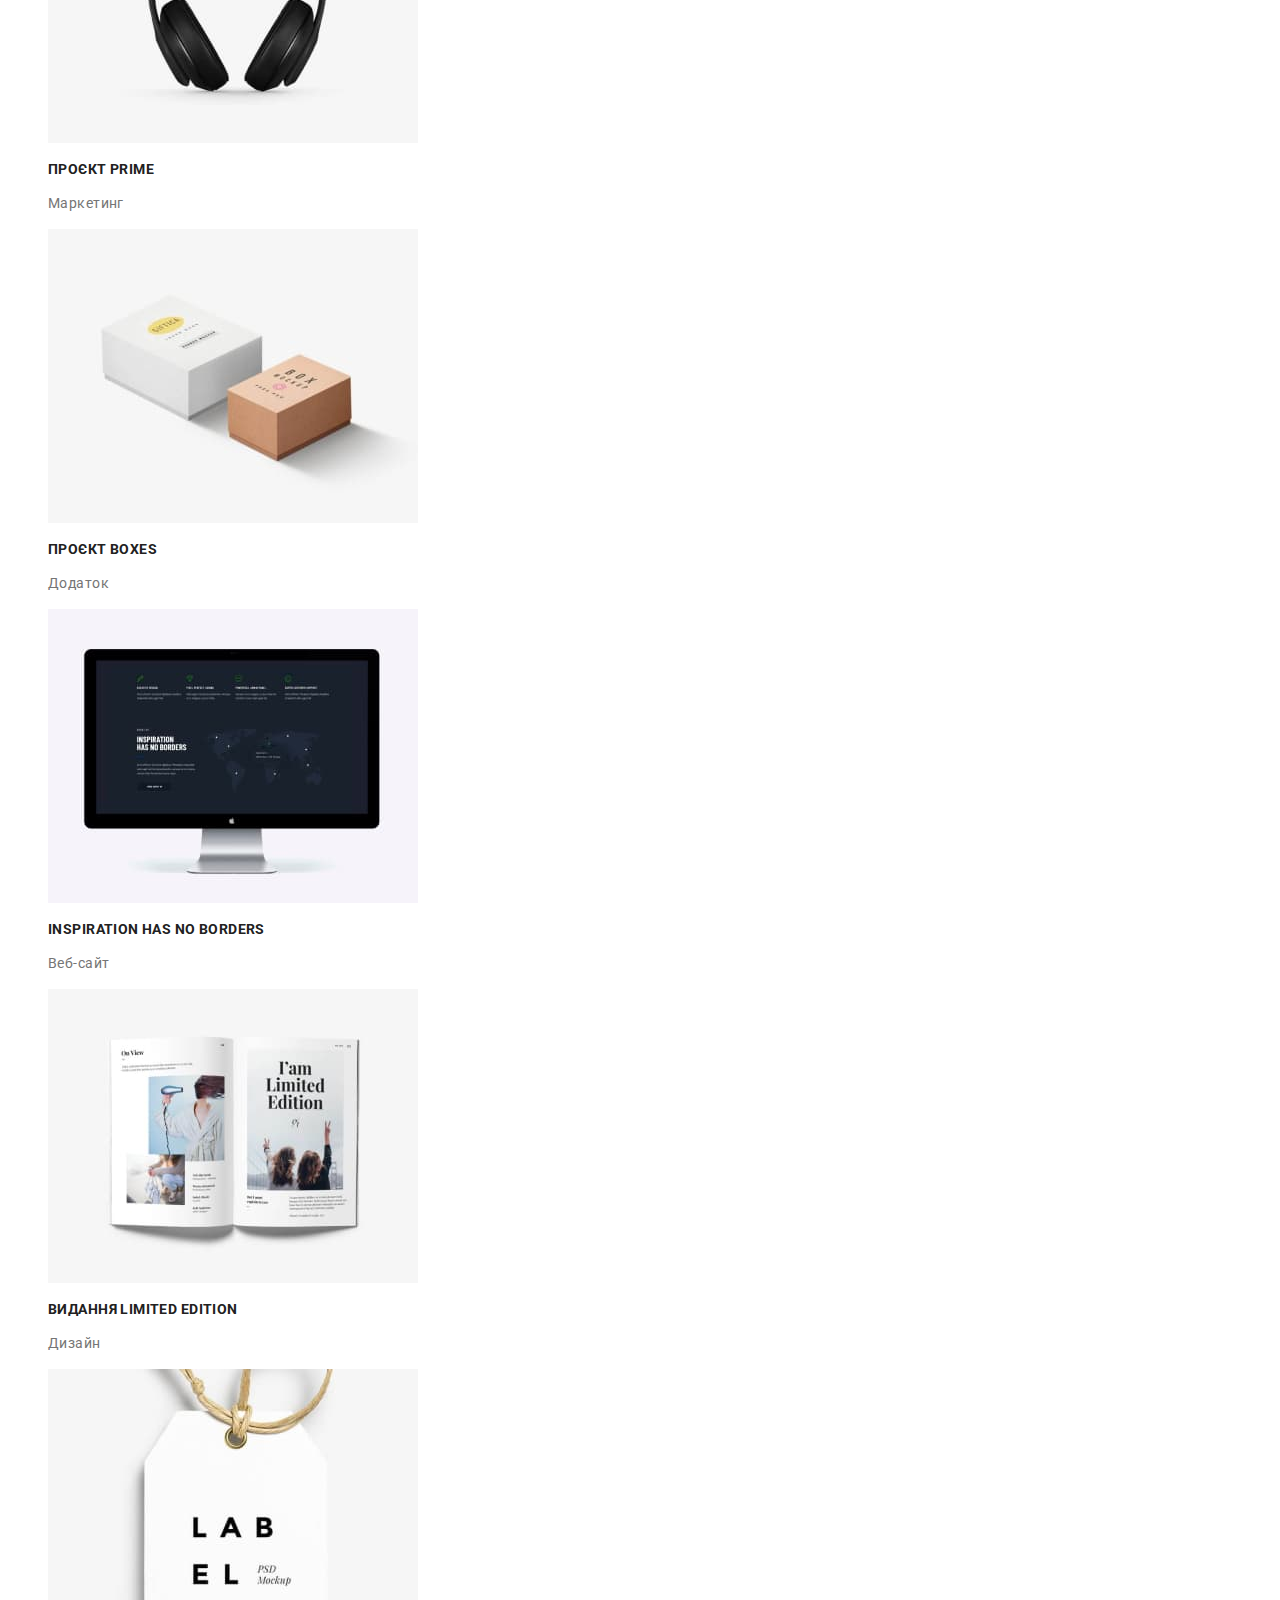
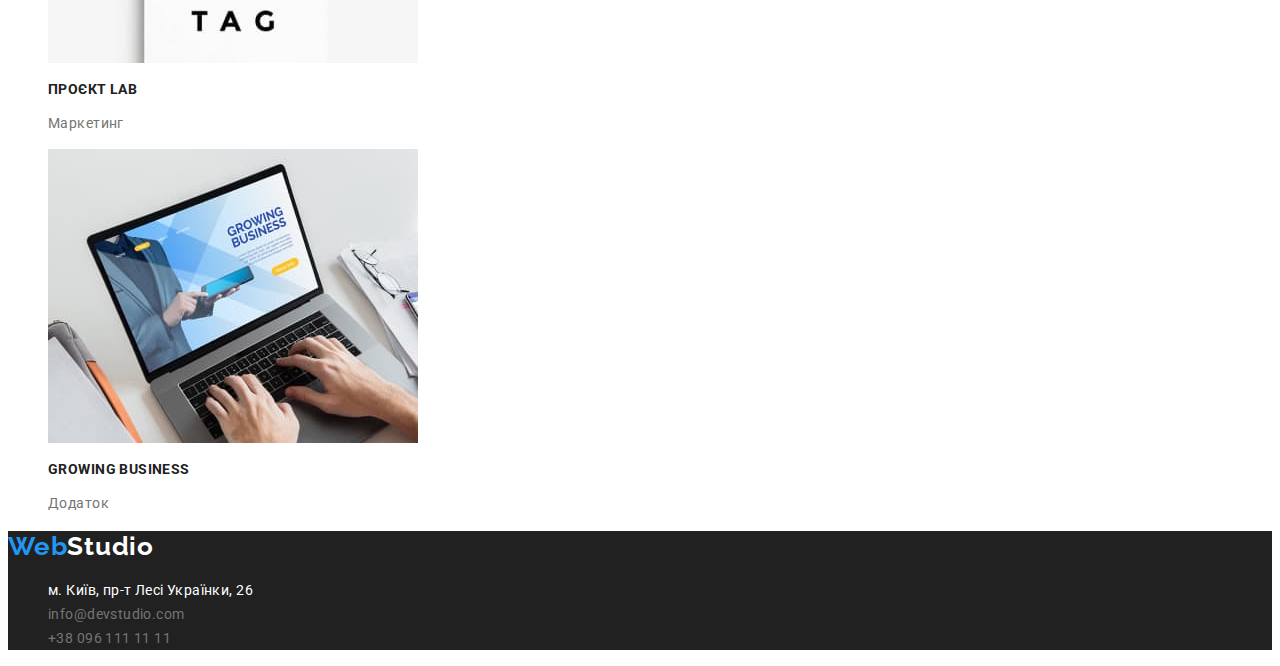
==== commit c4d8dbdf: "Text, color" ====
--- a/portfolio.html
+++ b/portfolio.html
@@ -9,6 +9,11 @@
       content="Ви бачите цю сторінку, значить я добре здала перше ДЗ."
     />
     <title>Web Studio</title>
+    <!-- Fonts -->
+    <link rel="preconnect" href="https://fonts.googleapis.com">
+    <link rel="preconnect" href="https://fonts.gstatic.com" crossorigin>
+    <link href="https://fonts.googleapis.com/css2?family=Raleway:wght@700&family=Roboto:wght@400;500;700;900&display=swap" rel="stylesheet">
+    <!-- Custom style -->
     <link rel="stylesheet" href="./css/styles.css">
   </head>
   <body class="page">
@@ -20,7 +25,7 @@
                <a class="nav-link" href="./index.html">Студія</a>
           </li>
           <li class="nav-list-item">
-               <a class="nav-link" href="./portfolio.html">Портфоліо</a>
+               <a class="nav-link-active" href="./portfolio.html">Портфоліо</a>
           </li>
           <li class="nav-list-item">
                <a class="nav-link" href="">Контакти</a>
@@ -113,7 +118,7 @@
     </main>
 
     <footer class="footer">
-      <a class="footer-logo" href="./index.html"> Web<span class="foolder-logo-stud">Studio</span></a>
+      <a class="footer-logo" href="./index.html"> Web<span class="footer-logo-stud">Studio</span></a>
 
       <address class="address">
         <ul class="footer-list">
--- a/css/styles.css
+++ b/css/styles.css
@@ -13,21 +13,55 @@
      --primary-bg-color: #FFFFFF;
      --hero-footer-bg-color: #2F303A;
      --button-ourteam-bg-color: #F5F4FA;
+     /* Шрифти */
+     --main-font: "Roboto", sans-serif;
+     --secondary-font: "Raleway", sans-serif;
 }
 
 body {
+     font-family: var(--main-font);
+     font-style: normal;
      background-color: var(--primary-bg-color);
-     color: var(--primary-text-color);
-}
-h2,
+     color: var(--primary-text-color);     
+}
+h1 {
+     font-weight: 900;
+     font-size: 44px;
+     line-height: calc(60/44);
+     text-align: center;
+     letter-spacing: 0.06em;
+     text-transform: uppercase;
+}
+h2 {
+     font-weight: 700;
+     font-size: 36px;
+     line-height: calc(42/36);
+     text-align: center;
+     letter-spacing: 0.03em;
+     color: var(--title-text-color);
+}
 h3 {
-     color: var(--title-text-color);
-}
+     font-weight: 700;
+     font-size: 14px;
+     line-height: calc(16/14);
+     letter-spacing: 0.03em;
+     text-transform: uppercase;
+     color: var(--title-text-color);
+}
+p {
+     font-size: 14px;
+     line-height: calc(24/14);
+     letter-spacing: 0.03em;
+}
+
 /* видалила властивості за замовчуванням */
 ul {
      list-style: none;
 }
-
+a {
+     text-decoration: none;
+     cursor: none;
+}
 /* Шапка */
 .header {
 }
@@ -35,29 +69,49 @@
 }
 .logo {
      color: var(--accent-color);
+     font-family: 'Raleway';
+     font-weight: 700;
+     font-size: 26px;
+     line-height: calc(31/26);
+     letter-spacing: 0.03em;
+     cursor: pointer;
 }
 .logo-stud {
     color: var(--title-text-color); 
 }
 .nav-list {
+     font-weight: 500;
+     font-size: 14px;
+     line-height: calc(16/14);
+     letter-spacing: 0.02em;
 }
 .nav-list-item {
 }
 .nav-link {
      color: var(--title-text-color);
+     cursor: pointer;
+}
+.nav-link:hover,
+.nav-link:focus {
+     color: var(--accent-color);
 }
 .nav-link-active {
      color: var(--accent-color);
+     cursor: pointer;
 
 }
 .header-lisp {
-     
+     font-weight: 500;
+     font-size: 14px;
+     line-height: calc(16/14);
+     letter-spacing: 0.02em;
 }
 .header-list-item {
 }
 .header-link {
      color: none;
      color: var(--primary-text-color);
+     cursor: pointer;
 }
 .header-link:hover,
 .header-link:focus
@@ -74,6 +128,12 @@
      color: var(--primary-bg-color);
 }
 .hero-btn {
+     color: var(--primary-bg-color);
+     background-color: var(--accent-color);
+     cursor: pointer;
+}
+.hero-btn:hover,
+.hero-btn:focus {
      color: var(--primary-bg-color);
      background-color: var(--accent-color);
 }
@@ -133,13 +193,18 @@
 
 /* Footer */
 .footer {
-     background-color: var(--hero-footer-bg-color);
-}
-.foolder-logo {
-     color: none;
-     color: #2196F3;
-}
-.foolder-logo-stud {
+     background-color: #212121;
+}
+.footer-logo {
+     color: var(--accent-color);
+     font-family: 'Raleway';
+     font-weight: 700;
+     font-size: 26px;
+     line-height: calc(31/26);
+     letter-spacing: 0.03em;
+     cursor: pointer;
+}
+.footer-logo-stud {
     color: var(--primary-bg-color); 
 }
 .address {
@@ -151,10 +216,20 @@
 .footer-address {
      color: none;
      color: var(--primary-bg-color);
+     font-style: normal;
+     font-size: 14px;
+     line-height: calc(24/14);
+     letter-spacing: 0.03em;
+     cursor: pointer;
 }
 .footer-link {
      color: none;
      color: var(--primary-text-color);
+     font-style: normal;
+     font-size: 14px;
+     line-height: calc(24/14);
+     letter-spacing: 0.03em;
+     cursor: pointer;
 }
 
 /* Сторінка портфоліо */
@@ -165,12 +240,18 @@
 .portfolio-title {
 }
 .portfolio-list {
+     font-weight: 500;
+     font-size: 16px;
+     line-height: calc(26/16);
+     text-align: center;
+     letter-spacing: 0.03em;
 }
 .portfolio-list-item {
 }
 .portfolio-btn {
      color: var(--title-text-color);
      background-color: var(--button-ourteam-bg-color);
+     cursor: pointer;
 }
 .portfolio-btn:hover,
 .portfolio-btn:focus {
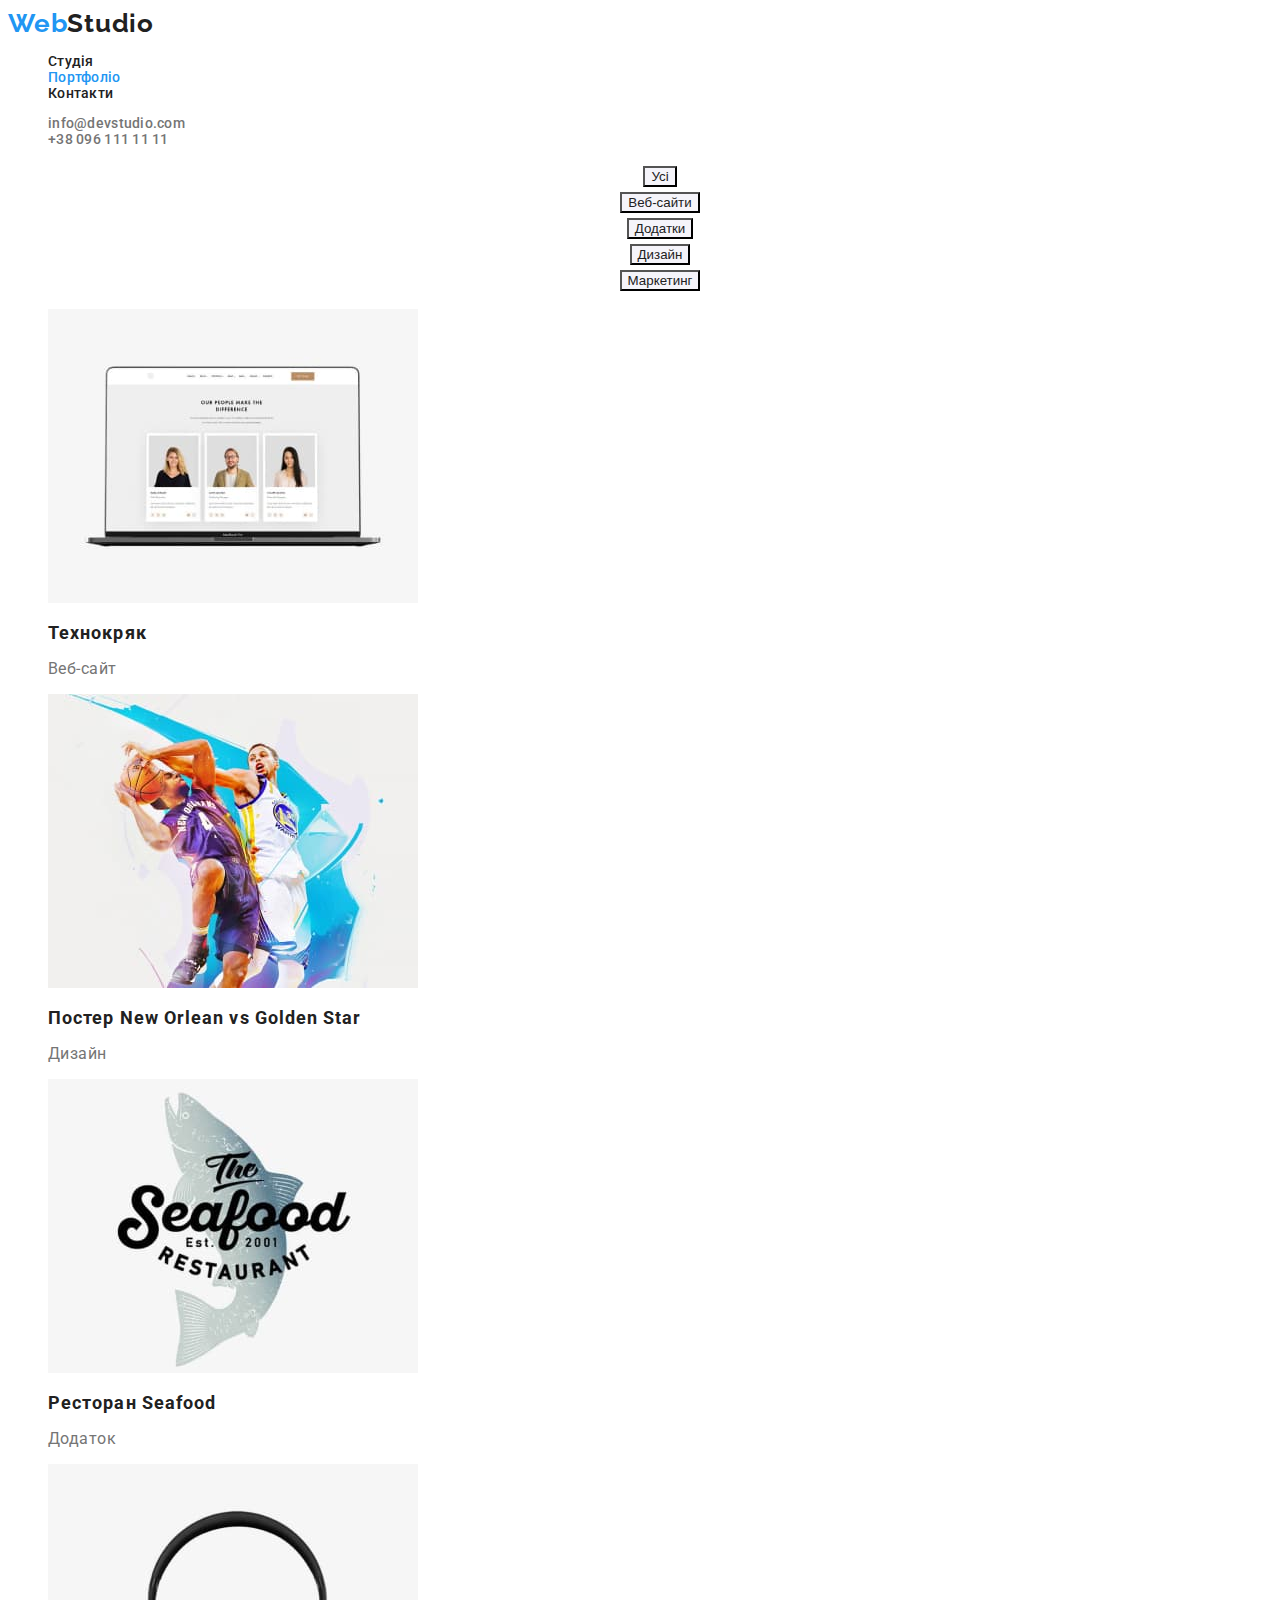
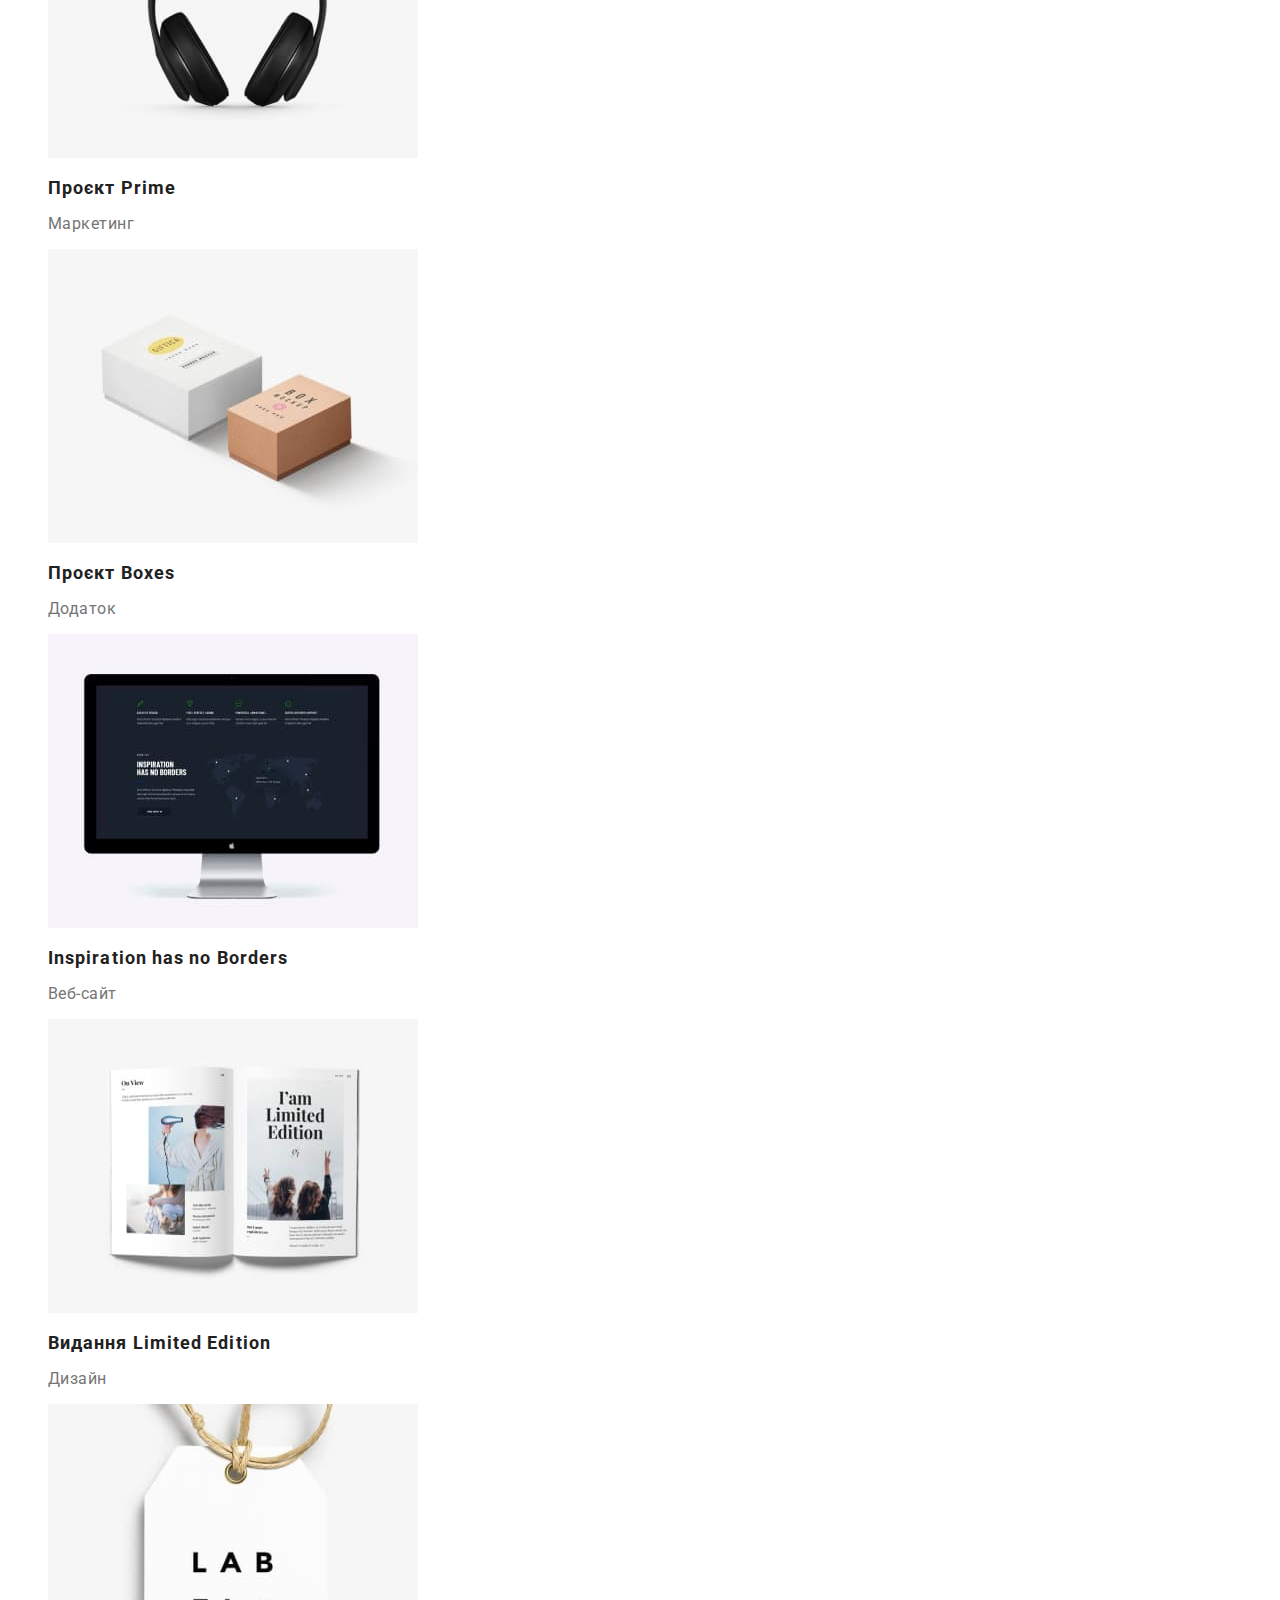
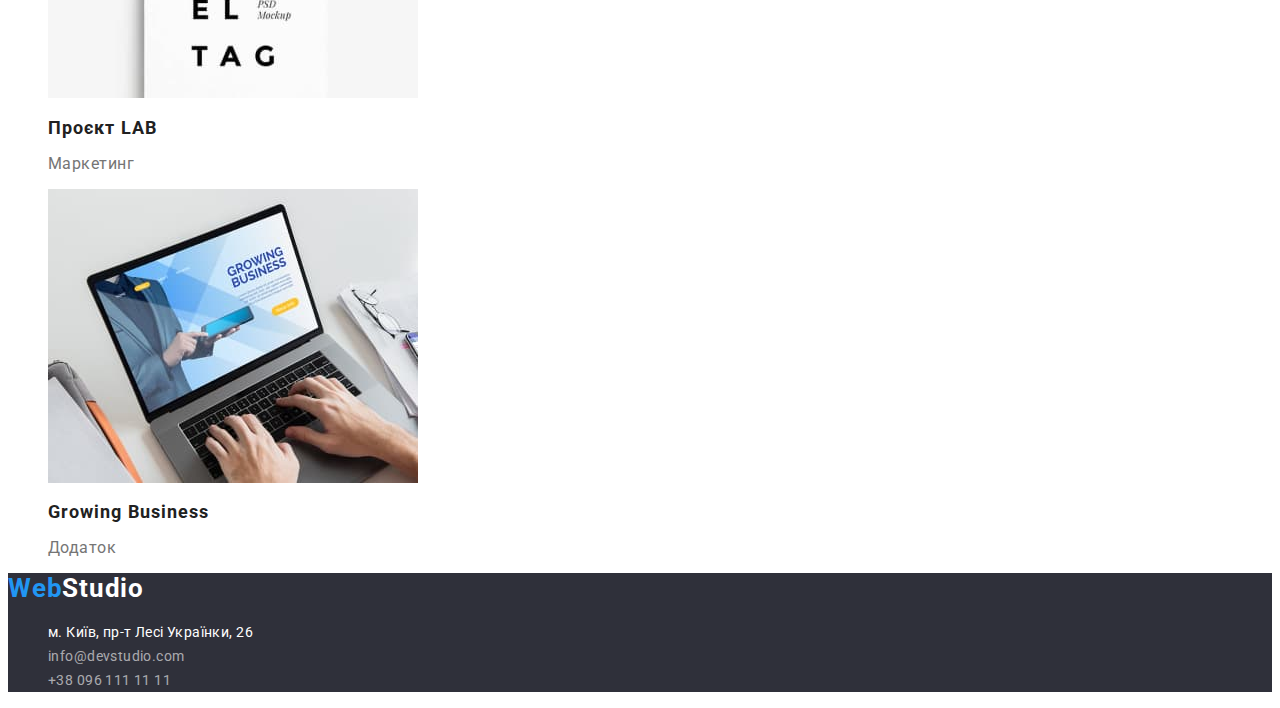
==== commit 62dff7e2: "2 Homework" ====
--- a/portfolio.html
+++ b/portfolio.html
@@ -19,7 +19,7 @@
   <body class="page">
     <header class="header">
       <nav class="nav">
-        <a class="logo" href="./index.html"> Web<span class="logo-stud">Studio</span></a>
+        <a class="logo" href="./index.html"><span class="logo-web">Web</span><span class="logo-stud">Studio</span></a>
         <ul class="nav-list">
           <li class="nav-list-item">
                <a class="nav-link" href="./index.html">Студія</a>
@@ -33,7 +33,7 @@
         </ul>
       </nav>
 
-      <ul class="header-lisp">
+      <ul class="header-list">
         <li class="header-list-item"><a class="header-link" href="mailto:info@devstudio.com">info@devstudio.com</a></li>
         <li class="header-list-item"><a class="header-link" href="tel:+380961111111">+38 096 111 11 11</a></li>
       </ul>
@@ -41,13 +41,11 @@
 
     <main>
 
-      <h1 class="visually-hidden">Портфоліо</h1>
-
       <!-- Портфоліо -->
      
       <section class="portfolio">
 
-        <h2 class="visually-hidden">Портфоліо текст</h2>
+        <h1 class="visually-hidden">Портфоліо текст</h2>
 
         <ul class="portfolio-list">
           <li class="portfolio-list-item">
@@ -70,47 +68,47 @@
         <ul class="port-list">
           <li class="port-list-item">
             <img class="port-img" src="./images/portfolio/tehnokriak.jpg" alt="Технокряк" width="370">
-            <h3 class="port-subtitle">Технокряк</h3>
+            <h2 class="port-subtitle">Технокряк</h2>
             <p class="port-text">Веб-сайт</p>
           </li>
           <li class="port-list-item">
             <img class="port-img" src="./images/portfolio/new-orlean.jpg" alt="Постер New Orlean vs Golden Star" width="370">
-            <h3 class="port-subtitle">Постер New Orlean vs Golden Star</h3>
+            <h2 class="port-subtitle">Постер New Orlean vs Golden Star</h2>
             <p class="port-text">Дизайн</p>
           </li>
           <li class="port-list-item">
             <img class="port-img" src="./images/portfolio/seafood.jpg" alt="Ресторан Seafood" width="370">
-            <h3 class="port-subtitle">Ресторан Seafood</h3>
+            <h2 class="port-subtitle">Ресторан Seafood</h2>
             <p class="port-text">Додаток</p>
           </li>
           <li class="port-list-item">
             <img class="port-img" src="./images/portfolio/prime.jpg" alt="Проєкт Prime" width="370">
-            <h3 class="port-subtitle">Проєкт Prime</h3>
+            <h2 class="port-subtitle">Проєкт Prime</h2>
             <p class="port-text">Маркетинг</p>
           </li>
           <li class="port-list-item">
             <img class="port-img" src="./images/portfolio/boxes.jpg" alt="Проєкт Boxes" width="370">
-            <h3 class="port-subtitle">Проєкт Boxes</h3>
+            <h2 class="port-subtitle">Проєкт Boxes</h2>
             <p class="port-text">Додаток</p>
           </li>
           <li class="port-list-item">
             <img class="port-img" src="./images/portfolio/inspiration.jpg" alt="Inspiration has no Borders" width="370">
-            <h3 class="port-subtitle">Inspiration has no Borders</h3>
+            <h2 class="port-subtitle">Inspiration has no Borders</h2>
             <p class="port-text">Веб-сайт</p>
           </li>
           <li class="port-list-item">
             <img class="port-img" src="./images/portfolio/limited-edition.jpg" alt="Видання Limited Edition" width="370">
-            <h3 class="port-subtitle">Видання Limited Edition</h3>
+            <h2 class="port-subtitle">Видання Limited Edition</h2>
             <p class="port-text">Дизайн</p>
           </li>
           <li class="port-list-item">
             <img class="port-img" src="./images/portfolio/lab.jpg" alt="Проєкт LAB" width="370">
-            <h3 class="port-subtitle">Проєкт LAB</h3>
+            <h2 class="port-subtitle">Проєкт LAB</h2>
             <p class="port-text">Маркетинг</p>
           </li>
           <li class="port-list-item">
             <img class="port-img" src="./images/portfolio/growing-business.jpg" alt="Growing Business" width="370">
-            <h3 class="port-subtitle">Growing Business</h3>
+            <h2 class="port-subtitle">Growing Business</h2>
             <p class="port-text">Додаток</p>
           </li>
         </ul>
@@ -118,7 +116,7 @@
     </main>
 
     <footer class="footer">
-      <a class="footer-logo" href="./index.html"> Web<span class="footer-logo-stud">Studio</span></a>
+      <a class="footer-logo" href="./index.html"><span class="logo-web">Web</span><span class="footer-logo-stud">Studio</span></a>
 
       <address class="address">
         <ul class="footer-list">
--- a/css/styles.css
+++ b/css/styles.css
@@ -18,21 +18,152 @@
      --secondary-font: "Raleway", sans-serif;
 }
 
-body {
+body {  
+     list-style-type: none;   
      font-family: var(--main-font);
-     font-style: normal;
      background-color: var(--primary-bg-color);
      color: var(--primary-text-color);     
 }
-h1 {
+/* Шапка */
+.header {
+}
+.nav {
+}
+.logo {
+     color: currentColor;
+     text-decoration: none;
+     font-family: var(--secondary-font);
+     font-weight: 700;
+     font-size: 26px;
+     line-height: calc(31/26);
+     letter-spacing: 0.03em;
+     cursor: pointer;
+}
+.logo-web {
+     color: var(--accent-color);
+}
+.logo-stud {
+    color: var(--title-text-color); 
+}
+.nav-list {
+     list-style-type: none;
+     font-weight: 500;
+     font-size: 14px;
+     line-height: calc(16/14);
+     letter-spacing: 0.02em;
+     color: var(--title-text-color);
+}
+.nav-list-item {
+}
+.nav-link {
+     color: currentColor;
+     text-decoration: none;
+     cursor: pointer;
+}
+.nav-link:hover,
+.nav-link:focus {
+     color: var(--accent-color);
+}
+.nav-link-active {
+     text-decoration: none;
+     color: var(--accent-color);
+     cursor: pointer;
+}
+.header-list {
+     list-style-type: none;
+     font-weight: 500;
+     font-size: 14px;
+     line-height: calc(16/14);
+     letter-spacing: 0.02em;
+}
+.header-list-item {
+}
+.header-link {
+     text-decoration: none;
+     font-weight: 500;
+     font-size: 14px;
+     line-height: calc(16/14);
+     letter-spacing: 0.02em;
+     color: currentColor;
+     cursor: pointer;
+}
+.header-link:hover,
+.header-link:focus{
+     color: var(--accent-color);
+}
+.main {
+}
+/* <!-- Hero section --> */
+.hero {
+     background-color: var(--hero-footer-bg-color);
+}
+.hero-main-title {
      font-weight: 900;
      font-size: 44px;
      line-height: calc(60/44);
      text-align: center;
      letter-spacing: 0.06em;
      text-transform: uppercase;
-}
-h2 {
+     color: var(--primary-bg-color);
+}
+.hero-btn {
+     color: var(--primary-bg-color);
+     background-color: var(--accent-color);
+     cursor: pointer;
+     font-weight: 700;
+     font-size: 16px;
+     line-height: calc(30/16);
+     display: flex;
+     align-items: center;
+     text-align: center;
+     letter-spacing: 0.06em;
+     color: #FFFFFF;
+}
+.hero-btn:hover,
+.hero-btn:focus {
+     color: var(--primary-bg-color);
+     background-color: var(--accent-color);
+}
+/*  <!-- Особливості --> */
+.trait {
+}
+.visually-hidden {
+     position: absolute;
+     width: 1px;
+     height: 1px;
+     margin: -1px;
+     border: 0;
+     padding: 0;
+     
+     white-space: nowrap;
+     clip-path: inset(100%);
+     clip: rect(0 0 0 0);
+     overflow: hidden;
+   }
+.trait-list {
+     list-style-type: none;
+}
+.trait-list-item {
+}
+.trait-subtitle {
+     font-weight: 700;
+     font-size: 14px;
+     line-height: calc(16/14);
+     letter-spacing: 0.03em;
+     text-transform: uppercase;
+     color: var(--title-text-color);
+}
+.trait-text {
+     font-size: 14px;
+     line-height: calc(24/14);
+     letter-spacing: 0.03em;
+}
+.trait-lis-item {
+}
+/* <!-- Чим ми займаємося --> */
+.produce {
+}
+.produce-title {
      font-weight: 700;
      font-size: 36px;
      line-height: calc(42/36);
@@ -40,135 +171,8 @@
      letter-spacing: 0.03em;
      color: var(--title-text-color);
 }
-h3 {
-     font-weight: 700;
-     font-size: 14px;
-     line-height: calc(16/14);
-     letter-spacing: 0.03em;
-     text-transform: uppercase;
-     color: var(--title-text-color);
-}
-p {
-     font-size: 14px;
-     line-height: calc(24/14);
-     letter-spacing: 0.03em;
-}
-
-/* видалила властивості за замовчуванням */
-ul {
-     list-style: none;
-}
-a {
-     text-decoration: none;
-     cursor: none;
-}
-/* Шапка */
-.header {
-}
-.nav {
-}
-.logo {
-     color: var(--accent-color);
-     font-family: 'Raleway';
-     font-weight: 700;
-     font-size: 26px;
-     line-height: calc(31/26);
-     letter-spacing: 0.03em;
-     cursor: pointer;
-}
-.logo-stud {
-    color: var(--title-text-color); 
-}
-.nav-list {
-     font-weight: 500;
-     font-size: 14px;
-     line-height: calc(16/14);
-     letter-spacing: 0.02em;
-}
-.nav-list-item {
-}
-.nav-link {
-     color: var(--title-text-color);
-     cursor: pointer;
-}
-.nav-link:hover,
-.nav-link:focus {
-     color: var(--accent-color);
-}
-.nav-link-active {
-     color: var(--accent-color);
-     cursor: pointer;
-
-}
-.header-lisp {
-     font-weight: 500;
-     font-size: 14px;
-     line-height: calc(16/14);
-     letter-spacing: 0.02em;
-}
-.header-list-item {
-}
-.header-link {
-     color: none;
-     color: var(--primary-text-color);
-     cursor: pointer;
-}
-.header-link:hover,
-.header-link:focus
-{
-     color: var(--accent-color);
-}
-.main {
-}
-/* <!-- Hero section --> */
-.hero {
-     background-color: var(--hero-footer-bg-color);
-}
-.hero-main-title {
-     color: var(--primary-bg-color);
-}
-.hero-btn {
-     color: var(--primary-bg-color);
-     background-color: var(--accent-color);
-     cursor: pointer;
-}
-.hero-btn:hover,
-.hero-btn:focus {
-     color: var(--primary-bg-color);
-     background-color: var(--accent-color);
-}
-/*  <!-- Особливості --> */
-.trait {
-}
-.visually-hidden {
-  position: absolute;
-  width: 1px;
-  height: 1px;
-  margin: -1px;
-  border: 0;
-  padding: 0;
-  
-  white-space: nowrap;
-  clip-path: inset(100%);
-  clip: rect(0 0 0 0);
-  overflow: hidden;
-}
-.trait-list {
-}
-.trait-list-item {
-}
-.trait-subtitle {
-}
-.trait-text {
-}
-.trait-lis-item {
-}
-/* <!-- Чим ми займаємося --> */
-.produce {
-}
-.produce-title {
-}
 .produce-list {
+     list-style-type: none;
 }
 .produce-lis-item {
 }
@@ -179,25 +183,42 @@
      background-color: var(--button-ourteam-bg-color);
 }
 .team-title {
+     font-weight: 700;
+     font-size: 36px;
+     line-height: calc(42/36);
+     text-align: center;
+     letter-spacing: 0.03em;
+     color: var(--title-text-color);
 }
 .team-list {
+     list-style-type: none;
 }
 .team-lis-item {
 }
 .team-img {
 }
 .team-subtitle {
+     font-weight: 500;
+     font-size: 16px;
+     line-height: calc(19/16);
+     text-align: center;
+     letter-spacing: 0.03em;
+     color: var(--title-text-color);
 }
 .team-text {
+     font-size: 16px;
+     line-height: calc(19/16);
+     text-align: center;
+     letter-spacing: 0.03em;
 }
 
 /* Footer */
 .footer {
-     background-color: #212121;
+     background-color: var(--hero-footer-bg-color);
 }
 .footer-logo {
-     color: var(--accent-color);
-     font-family: 'Raleway';
+     color: currentColor;
+     text-decoration: none;
      font-weight: 700;
      font-size: 26px;
      line-height: calc(31/26);
@@ -210,10 +231,12 @@
 .address {
 }
 .footer-list {
+     list-style-type: none;
 }
 .footer-lis-item {
 }
 .footer-address {
+     text-decoration: none;
      color: none;
      color: var(--primary-bg-color);
      font-style: normal;
@@ -223,13 +246,13 @@
      cursor: pointer;
 }
 .footer-link {
-     color: none;
-     color: var(--primary-text-color);
+     text-decoration: none;
      font-style: normal;
+     cursor: pointer;
      font-size: 14px;
      line-height: calc(24/14);
      letter-spacing: 0.03em;
-     cursor: pointer;
+     color: rgba(255, 255, 255, 0.6);
 }
 
 /* Сторінка портфоліо */
@@ -240,13 +263,14 @@
 .portfolio-title {
 }
 .portfolio-list {
+     list-style-type: none;
+}
+.portfolio-list-item {
      font-weight: 500;
      font-size: 16px;
      line-height: calc(26/16);
      text-align: center;
      letter-spacing: 0.03em;
-}
-.portfolio-list-item {
 }
 .portfolio-btn {
      color: var(--title-text-color);
@@ -259,12 +283,21 @@
      background-color: var(--accent-color);
 }
 .port-list {
+     list-style-type: none;
 }
 .port-list-item {
 }
 .port-img {
 }
 .port-subtitle {
+     font-weight: 700;
+     font-size: 18px;
+     line-height: var(36/18);
+     letter-spacing: 0.06em;
+     color: var(--title-text-color);
 }
 .port-text {
+     font-size: 16px;
+     line-height: var(30/16);
+     letter-spacing: 0.03em;
 }